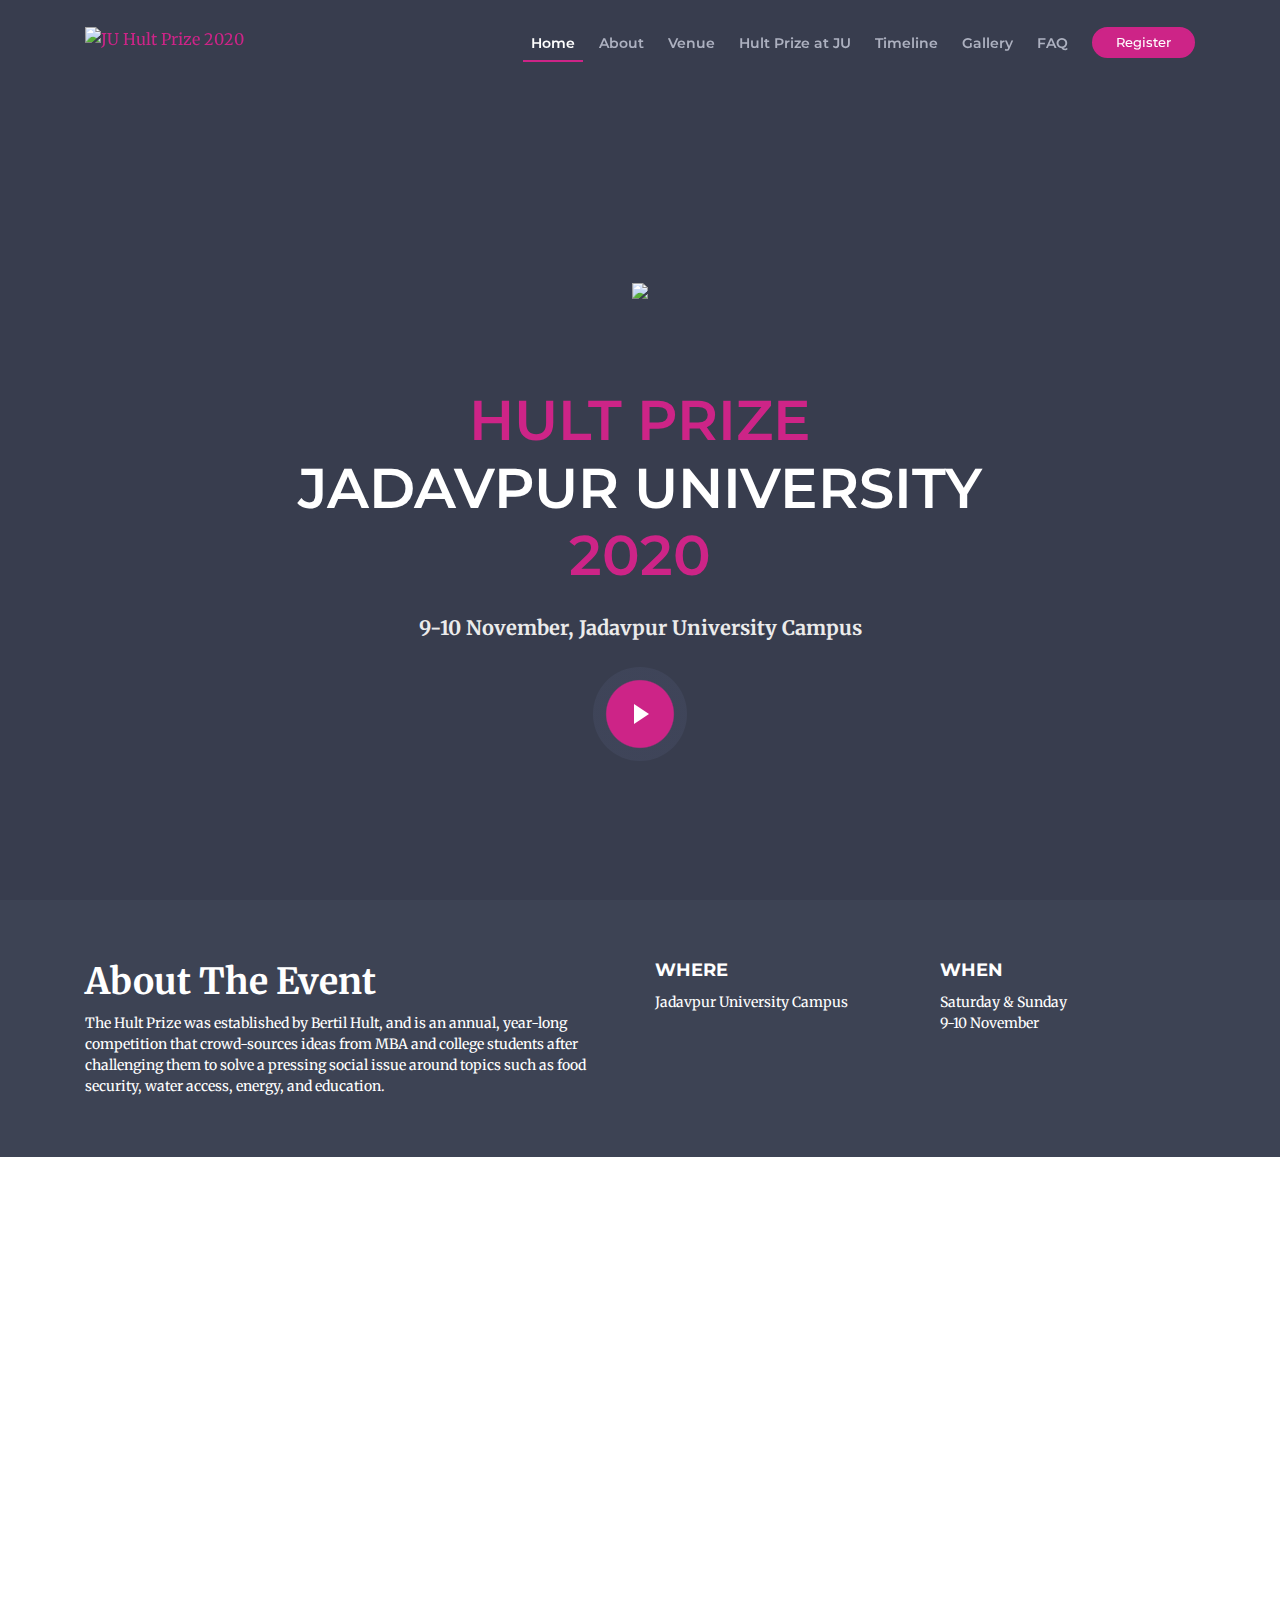
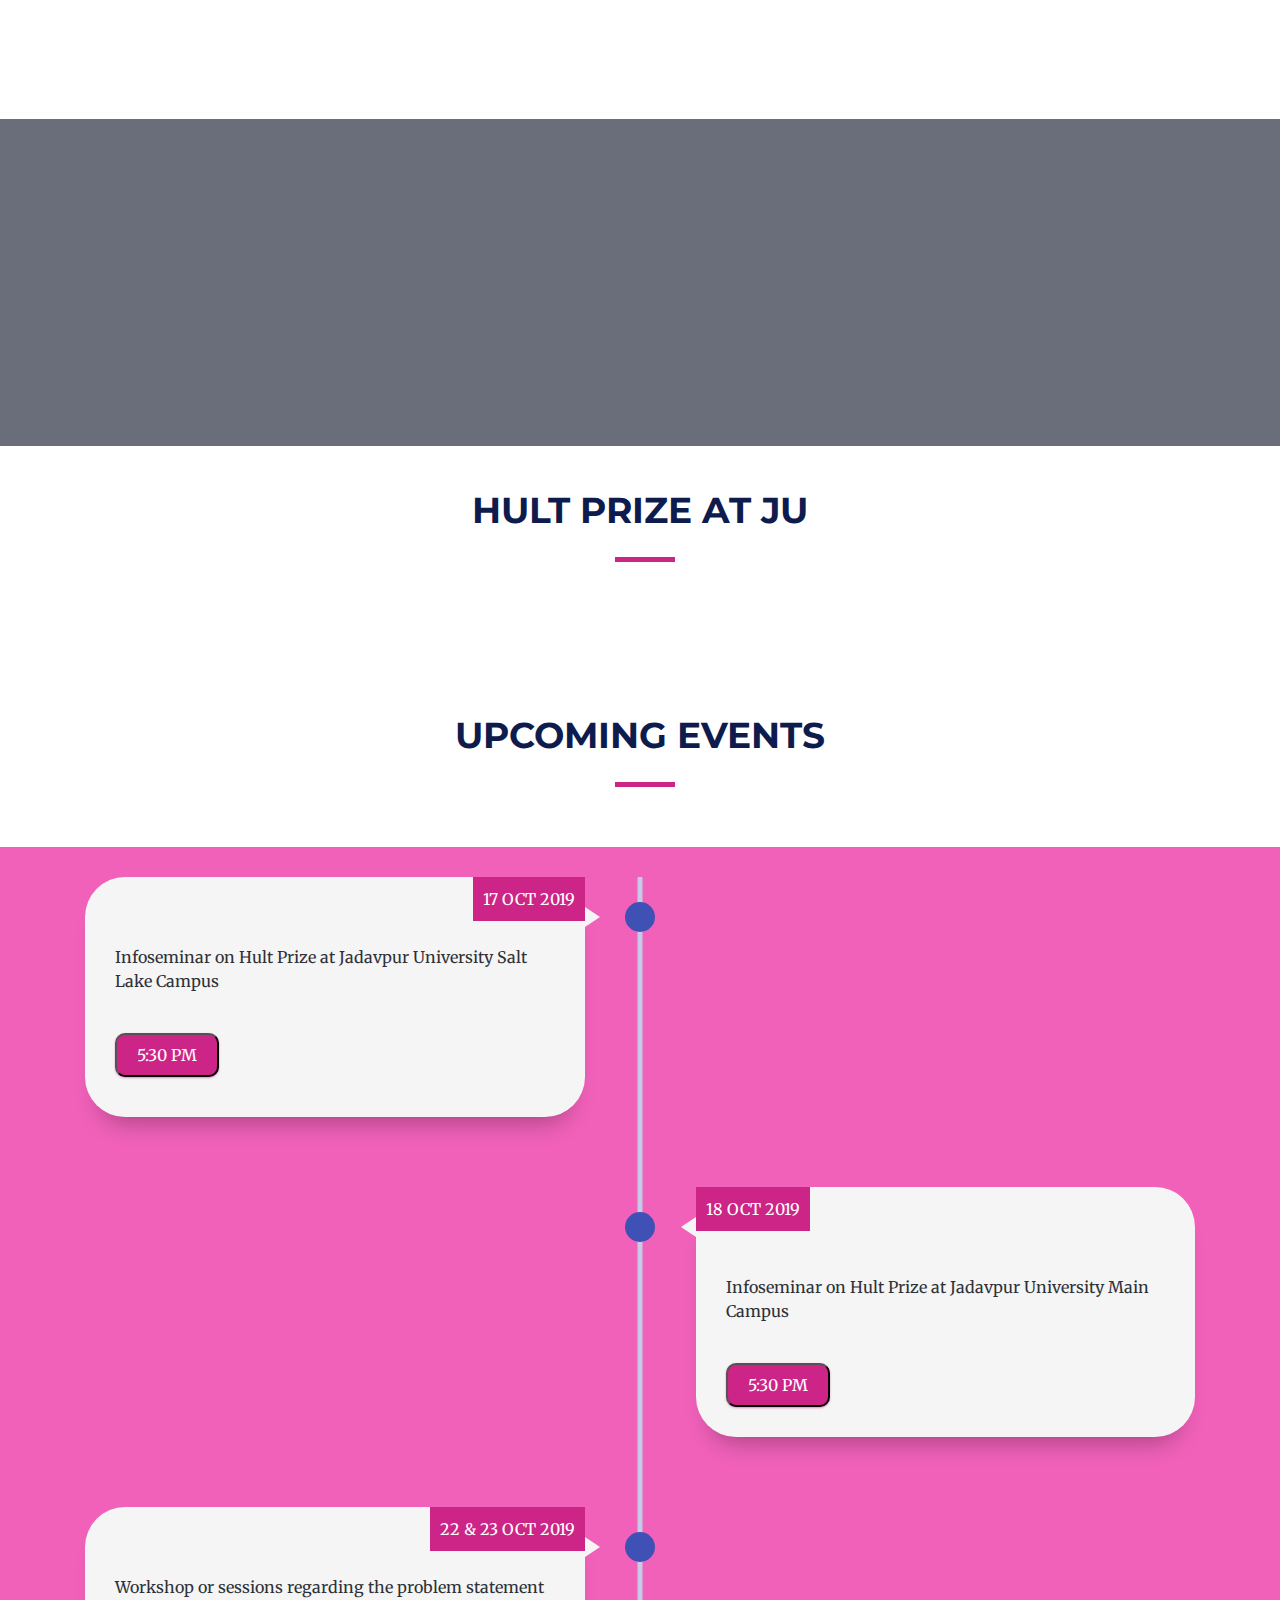
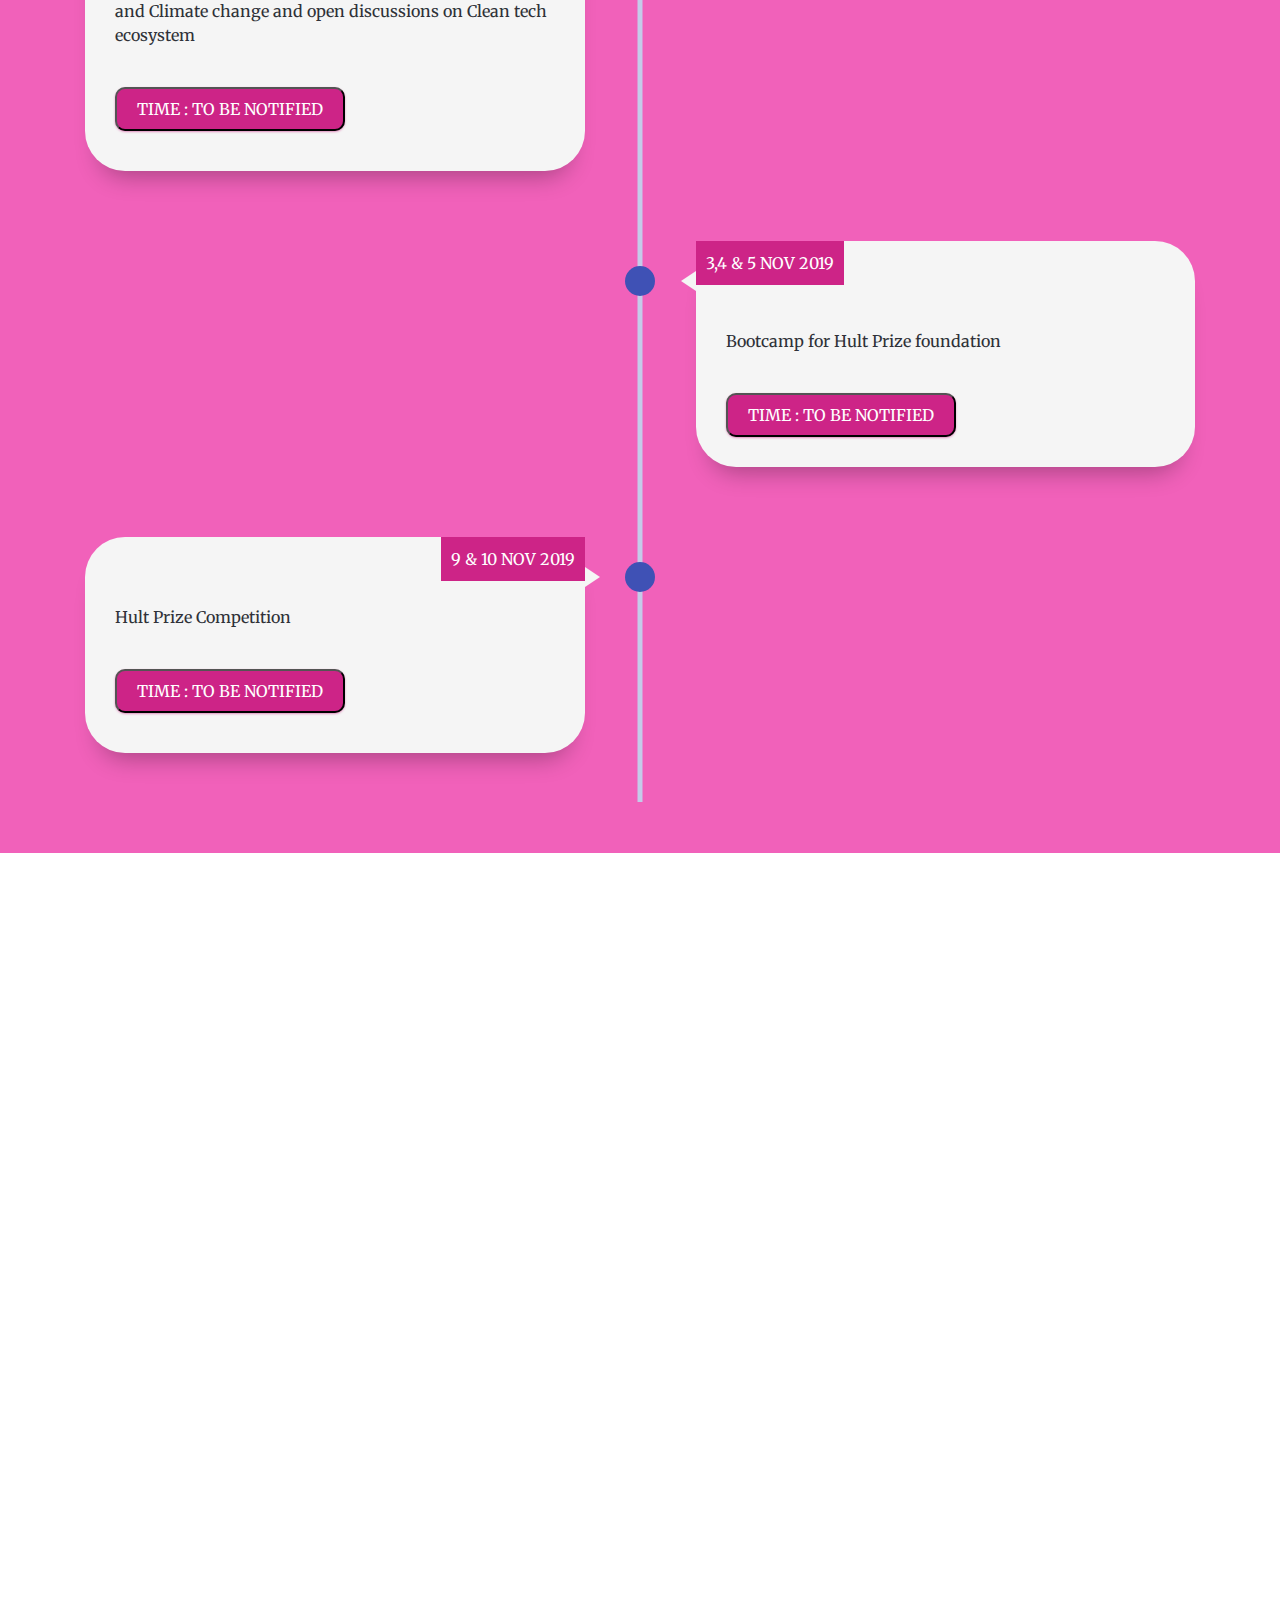
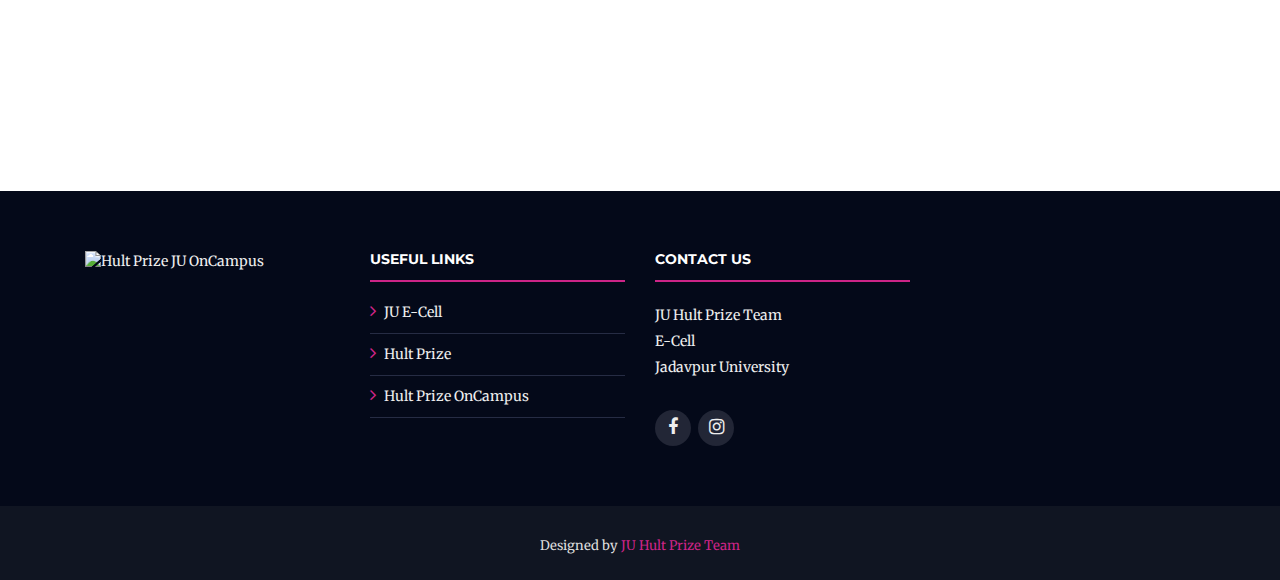
==== index.html @ e930ebb0 "latest code" ====
<!DOCTYPE html>
<html lang="en">

<head>
  <meta charset="utf-8">
  <title>Hult Prize JU 2020</title>
  <meta content="width=device-width, initial-scale=1.0" name="viewport">
  <meta content="" name="keywords">
  <meta content="" name="description">

  <!-- Favicons -->
  <link href="https://i.imgur.com/hr47KQ5.png" rel="icon">
  <link href="https://i.imgur.com/hr47KQ5.png" rel="apple-touch-icon">

  <!-- Google Fonts -->
  <link
    href="https://fonts.googleapis.com/css?family=Roboto:100i,300,400,500,700|Arimo:400,700|Open+Sans:400,700|Merriweather:400,700|Montserrat:400,700"
    rel="stylesheet">
  <link href="https://fonts.googleapis.com/css?family=Allura" rel="stylesheet">


  <!-- Bootstrap CSS File -->
  <link href="lib/bootstrap/css/bootstrap.min.css" rel="stylesheet">

  <!-- Libraries CSS Files -->
  <link href="lib/font-awesome/css/font-awesome.min.css" rel="stylesheet">
  <link href="lib/animate/animate.min.css" rel="stylesheet">
  <link href="lib/venobox/venobox.css" rel="stylesheet">
  <link href="lib/owlcarousel/assets/owl.carousel.min.css" rel="stylesheet">

  <!-- Main Stylesheet File -->
  <link href="css/style.css" rel="stylesheet">
</head>

<body>

  <!--==========================
    Header
  ============================-->
  <header id="header">
    <div class="container">

      <div id="logo" class="pull-left">
        <!-- Uncomment below if you prefer to use a text logo -->
        <!-- <h1><a href="#main">C<span>o</span>nf</a></h1>-->
        <a href="#intro" class="scrollto"><img src="https://i.imgur.com/V11sSl1.pngg" alt="JU Hult Prize 2020"
            title=""></a>
      </div>

      <nav id="nav-menu-container">
        <ul class="nav-menu">
          <li class="menu-active"><a href="#intro">Home</a></li>
          <li><a href="#about">About</a></li>
          <li><a href="#venue">Venue</a></li>
          <li><a href="#hultatju">Hult Prize at JU</a></li>
          <li><a href="#timeline">Timeline</a></li>
          <li><a href="#gallery">Gallery</a></li>
          <li><a href="#faq">FAQ</a></li>
          <li class="buy-tickets"><a href="http://hultprizeat.com/jadavpur">Register</a></li>
        </ul>
      </nav><!-- #nav-menu-container -->
    </div>
  </header><!-- #header -->

  <!--==========================
    Intro Section
  ============================-->
  <section id="intro">
    <div class="intro-container wow fadeIn">
      <br><br>
      <h1 class="mb-4 pb-0"><img class="imglogo" src="https://i.imgur.com/hr47KQ5.png"><br><br><span>Hult
          Prize</span><br>Jadavpur
        University<br><span>2020</span></h1>
      <p class="mb-4 pb-0">9-10 November, Jadavpur University Campus</p>
      <a href="https://www.youtube.com/watch?v=ET9YmSTyGGg" class="venobox play-btn mb-4" data-vbtype="video"
        data-autoplay="true"></a>
    </div>
  </section>

  <main id="main">

    <!--==========================
      About Section
    ============================-->
    <section id="about">
      <div class="container">
        <div class="row">
          <div class="col-lg-6">
            <h2>About The Event</h2>
            <p>The Hult Prize was established by Bertil Hult, and is an annual, year-long competition that crowd-sources
              ideas from MBA and college students after challenging them to solve a pressing social issue around topics
              such as food security, water access, energy, and education.
            </p>
          </div>
          <div class="col-lg-3">
            <h3>Where</h3>
            <p>Jadavpur University Campus</p>
          </div>
          <div class="col-lg-3">
            <h3>When</h3>
            <p>Saturday & Sunday<br>9-10 November</p>
          </div>
        </div>
      </div>
    </section>




    <!--==========================
      Venue Section
    ============================-->
    <section id="venue" class="wow fadeInUp">

      <div class="container-fluid">

        <div class="section-header">
          <h3>Event Venue</h3>

        </div>

        <div class="row no-gutters">
          <div class="col-lg-6 venue-map">
            <iframe src="https://maps.google.com/maps?q=jadavpur%20university&t=&z=15&ie=UTF8&iwloc=&output=embed"
              frameborder="0" style="border:0" allowfullscreen></iframe>
          </div>

          <div class="col-lg-6 venue-info">
            <div class="row justify-content-center">
              <div class="col-11 col-lg-8">
                <h3>Jadavpur University Campus , Kolkata</h3>
              </div>
            </div>
          </div>
        </div>

      </div>
    </section>
    <section id="subscribe">
      <div class="container wow fadeInUp">
        <div class="section-header">
          <h2>The 2020 Challenge</h2>
          <div class="col-auto">
            <p><a class="abt-btn"
                href="http://www.hultprize.org/wp-content/uploads/2019/10/Hult-Prize-2020-DraftChallenge_070919.pdf">Download
                Challenge</a></p>
          </div>
        </div>


        <div class="form-row justify-content-center">

          <div class="col-auto">
            <h2><a href="http://hultprizeat.com/jadavpur">REGISTER
                NOW</a></h2>
          </div>
        </div>

      </div>
    </section>


    <section id="hultatju">
      <div class="section-header">
        <h3><br><span>Hult Prize at JU</span></h3>

      </div>
      <div class="container-fluid venue-gallery-container">
        <div class="row no-gutters">

          <div class="col-lg-3 col-md-4">
            <div class="venue-gallery">
              <a href="https://i.imgur.com/5rKD3Fu.jpg" class="venobox" data-gall="venue-gallery">
                <img src="https://i.imgur.com/5rKD3Fu.jpg" alt="" class="img-fluid">
              </a>
            </div>
          </div>

          <div class="col-lg-3 col-md-4">
            <div class="venue-gallery">
              <a href="https://i.imgur.com/vizFDUX.jpg" class="venobox" data-gall="venue-gallery">
                <img src="https://i.imgur.com/vizFDUX.jpg" alt="" class="img-fluid">
              </a>
            </div>
          </div>

          <div class="col-lg-3 col-md-4">
            <div class="venue-gallery">
              <a href="https://i.imgur.com/gGw7f4m.jpg" class="venobox" data-gall="venue-gallery">
                <img src="https://i.imgur.com/gGw7f4m.jpg" alt="" class="img-fluid">
              </a>
            </div>
          </div>

          <div class="col-lg-3 col-md-4">
            <div class="venue-gallery">
              <a href="https://i.imgur.com/BFOi1bv.jpg" class="venobox" data-gall="venue-gallery">
                <img src="https://i.imgur.com/BFOi1bv.jpg" alt="" class="img-fluid">
              </a>
            </div>
          </div>

          <div class="col-lg-3 col-md-4">
            <div class="venue-gallery">
              <a href="https://i.imgur.com/RyDp1gs.png" class="venobox" data-gall="venue-gallery">
                <img src="https://i.imgur.com/RyDp1gs.png" alt="" class="img-fluid">
              </a>
            </div>
          </div>

          <div class="col-lg-3 col-md-4">
            <div class="venue-gallery">
              <a href="https://i.imgur.com/X4mGYT0.jpg" class="venobox" data-gall="venue-gallery">
                <img src="https://i.imgur.com/X4mGYT0.jpg" alt="" class="img-fluid">
              </a>
            </div>
          </div>

          <div class="col-lg-3 col-md-4">
            <div class="venue-gallery">
              <a href="https://i.imgur.com/cymWvvx.jpg" class="venobox" data-gall="venue-gallery">
                <img src="https://i.imgur.com/cymWvvx.jpg" alt="" class="img-fluid">
              </a>
            </div>
          </div>

          <div class="col-lg-3 col-md-4">
            <div class="venue-gallery">
              <a href="https://i.imgur.com/3FQXpQI.jpg" class="venobox" data-gall="venue-gallery">
                <img src="https://i.imgur.com/3FQXpQI.jpg" alt="" class="img-fluid">
              </a>
            </div>
          </div>

        </div>
      </div>

    </section>

    <section id="timeline">
      <div class="section-header">
        <h3><br><span>Upcoming Events</span></h3>

      </div>
      <section class="timeline">
        <div class="container">
          <div class="timeline-item">
            <div class="timeline-img"></div>

            <div class="timeline-content js--fadeInLeft">

              <div class="date">17 OCT 2019</div>
              <p><br><br>Infoseminar on Hult Prize at Jadavpur University Salt Lake Campus</p>
              <button class="venuetime">5:30 PM</button>

            </div>
          </div>

          <div class="timeline-item">

            <div class="timeline-img"></div>

            <div class="timeline-content js--fadeInRight">
              <div class="date">18 OCT 2019</div>
              <p><br><br>Infoseminar on Hult Prize at Jadavpur University Main Campus</p>
              <button class="venuetime">5:30 PM</button>

            </div>
          </div>

          <div class="timeline-item">
            <div class="timeline-img"></div>

            <div class="timeline-content js--fadeInLeft">

              <div class="date">22 & 23 OCT 2019</div>
              <p><br><br>Workshop or sessions regarding the problem statement and Climate change and open discussions on
                Clean tech ecosystem</p>
              <button class="venuetime">Time : to be notified</button>

            </div>
          </div>

          <div class="timeline-item">

            <div class="timeline-img"></div>

            <div class="timeline-content js--fadeInRight">
              <div class="date">3,4 & 5 NOV 2019</div>
              <p><br><br>Bootcamp for Hult Prize foundation</p>
              <button class="venuetime">Time : to be notified</button>

            </div>
          </div>


          <div class="timeline-item">
            <div class="timeline-img"></div>

            <div class="timeline-content js--fadeInLeft">

              <div class="date">9 & 10 NOV 2019</div>
              <p><br><br>Hult Prize Competition</p>
              <button class="venuetime">Time : to be notified</button>

            </div>
          </div>

      </section>

      <!--==========================
      Gallery Section
    ============================-->
      <section id="gallery" class="wow fadeInUp">

        <div class="container">
          <div class="section-header">
            <h3>Gallery</h3>
          </div>
        </div>

        <div class="owl-carousel gallery-carousel">
          <a href="https://i.imgur.com/9htD5Am.jpg" class="venobox" data-gall="gallery-carousel"><img
              src="https://i.imgur.com/9htD5Am.jpg" alt=""></a>
          <a href="https://i.imgur.com/6faMqvN.jpg" class="venobox" data-gall="gallery-carousel"><img
              src="https://i.imgur.com/6faMqvN.jpg" alt=""></a>
          <a href="https://i.imgur.com/ahLULvR.jpg" class="venobox" data-gall="gallery-carousel"><img
              src="https://i.imgur.com/ahLULvR.jpg" alt=""></a>
          <a href="https://i.imgur.com/dPJARXI.jpg" class="venobox" data-gall="gallery-carousel"><img
              src="https://i.imgur.com/dPJARXI.jpg" alt=""></a>
          <a href="https://i.imgur.com/07OE7rU.jpg" class="venobox" data-gall="gallery-carousel"><img
              src="https://i.imgur.com/07OE7rU.jpg" alt=""></a>
          <a href="https://i.imgur.com/BLb2myf.jpg" class="venobox" data-gall="gallery-carousel"><img
              src="https://i.imgur.com/BLb2myf.jpg" alt=""></a>
          <a href="https://i.imgur.com/e84Stjh.jpg" class="venobox" data-gall="gallery-carousel"><img
              src="https://i.imgur.com/e84Stjh.jpg" alt=""></a>
        </div>

      </section>

      <!--==========================
      F.A.Q Section
    ============================-->
      <section id="faq" class="wow fadeInUp">

        <div class="container">

          <div class="section-header">
            <h3>F.A.Q </h3>
          </div>

          <div class="row justify-content-center">
            <div class="col-lg-9">
              <ul id="faq-list">

                <li>
                  <a data-toggle="collapse" class="collapsed" href="#faq1">What is the HULT PRIZE?
                    <i class="fa fa-minus-circle"></i></a>
                  <div id="faq1" class="collapse" data-parent="#faq-list">
                    <p>
                      The Hult Prize is the world’s biggest engine for the launch of for good, for-profit startups
                      emerging from university with over 2500 staff and volunteers around the world. In nearly a decade,
                      the movement has deployed more than $50M of capital into the sector and mobilized more than one
                      million young people to re-think the future of business as it continues to breed disruptive
                      innovation on college and university campuses across 100 plus countries.
                    </p>
                  </div>
                </li>

                <li>
                  <a data-toggle="collapse" href="#faq2" class="collapsed">Who can participate? <i
                      class="fa fa-minus-circle"></i></a>
                  <div id="faq2" class="collapse" data-parent="#faq-list">
                    <p>
                      Students from any college or university in the world are invited to form teams of 3-4. You are
                      considered a student if at the time of application submission, you have not yet graduated. Alumni
                      and faculty are not allowed to be official team members.
                    </p>
                  </div>
                </li>

                <li>
                  <a data-toggle="collapse" href="#faq3" class="collapsed">What resources do participants get? <i
                      class="fa fa-minus-circle"></i></a>
                  <div id="faq3" class="collapse" data-parent="#faq-list">
                    <p>
                      A broad range of resources are made available to students who decide to enter the Hult Prize,
                      including one-million dollars in start-up capital to the winner along with an ecosystem that
                      includes mentors, judges, enablers and others via the Hult Prize Accelerator.
                    </p>
                  </div>
                </li>

                <li>
                  <a data-toggle="collapse" href="#faq4" class="collapsed">What is Hult Prize OnCampus? <i
                      class="fa fa-minus-circle"></i></a>
                  <div id="faq4" class="collapse" data-parent="#faq-list">
                    <p>
                      Hult Prize OnCampus is a global program for the Hult Prize, where local university competition
                      winners automatically advance into one of the +25 regional final events.
                    </p>
                  </div>
                </li>

                <li>
                  <a data-toggle="collapse" href="#faq5" class="collapsed">Who is behind Hult Prize OnCampus? <i
                      class="fa fa-minus-circle"></i></a>
                  <div id="faq5" class="collapse" data-parent="#faq-list">
                    <p>
                      Hult Prize On Campus is global program run by the Hult Prize Foundation with full time, dedicated
                      staff in place to support Campus Directors and their events.
                    </p>
                  </div>
                </li>

                <li>
                  <a data-toggle="collapse" href="#faq6" class="collapsed">What does a Hult Prize OnCampus Program
                    consist
                    of? <i class="fa fa-minus-circle"></i></a>
                  <div id="faq6" class="collapse" data-parent="#faq-list">
                    <p>
                      An event consists of three main criteria:
                      <br>1. Teams pitch their start-up solution to the challenges outlined in the case document
                      <br>2. Judges watch and score each of the pitches and engage in Q&A
                      <br>3. Selection of a winner based on the criteria provided.
                    </p>
                  </div>
                </li>

              </ul>
            </div>
          </div>

        </div>

      </section>



  </main>


  <!--==========================
    Footer
  ============================-->
  <footer id="footer">
    <div class="footer-top">
      <div class="container">
        <div class="row">

          <div class="col-lg-3 col-md-6 footer-info">
            <img src="https://i.imgur.com/R1pNNC0.png" alt="Hult Prize JU OnCampus">
          </div>

          <div class="col-lg-3 col-md-6 footer-links">
            <h4>Useful Links</h4>
            <ul>
              <li><i class="fa fa-angle-right"></i> <a href="https://www.juecell.in">JU E-Cell</a></li>
              <li><i class="fa fa-angle-right"></i> <a href="http://www.hultprize.org">Hult Prize</a></li>
              <li><i class="fa fa-angle-right"></i> <a href="http://hultprizeat.com">Hult Prize OnCampus</a></li>
            </ul>
          </div>


          <div class="col-lg-3 col-md-6 footer-contact">
            <h4>Contact Us</h4>
            <p>
              JU Hult Prize Team<br>
              E-Cell<br>
              Jadavpur University<br>
              <!--<strong>Email:</strong> info@example.com<br> -->
            </p>

            <div class="social-links">
              <a href="https://www.facebook.com/HultPrizeJU/" class="facebook"><i class="fa fa-facebook"></i></a>
              <a href="https://instagram.com/hult_jadavpur?igshid=4rew4nffztq9" class="instagram"><i
                  class="fa fa-instagram"></i></a>
            </div>

          </div>

        </div>
      </div>
    </div>

    <div class="container">
      <div class="copyright">

      </div>
      <div class="credits">

        Designed by <a href="#">JU Hult Prize Team</a>
      </div>
    </div>
  </footer><!-- #footer -->

  <a href="#" class="back-to-top"><i class="fa fa-angle-up"></i></a>

  <!-- JavaScript Libraries -->
  <script src="https://cdnjs.cloudflare.com/ajax/libs/jquery/3.4.1/jquery.min.js"></script>
  <script src="https://cdnjs.cloudflare.com/ajax/libs/jquery-migrate/3.1.0/jquery-migrate.min.js"></script>
  <script src="lib/bootstrap/js/bootstrap.bundle.min.js"></script>
  <script src="lib/easing/easing.min.js"></script>
  <script src="lib/superfish/hoverIntent.js"></script>
  <script src="lib/superfish/superfish.min.js"></script>
  <script src="lib/wow/wow.min.js"></script>
  <script src="lib/venobox/venobox.min.js"></script>
  <script src="lib/owlcarousel/owl.carousel.min.js"></script>
  <script src='https://cdn.jsdelivr.net/scrollreveal.js/3.3.1/scrollreveal.min.js'></script>


  <!-- Template Main Javascript File -->
  <script src="js/main.js"></script>
  <script src="js/index.js"></script>
</body>

</html>
---- lib/venobox/venobox.css ----
/* ------ venobox.css --------*/
.vbox-overlay *, .vbox-overlay *:before, .vbox-overlay *:after{
    -webkit-backface-visibility: hidden;
    -webkit-box-sizing:border-box;
    -moz-box-sizing:border-box;
    box-sizing:border-box;
}
.vbox-overlay * { 
    -webkit-backface-visibility: visible;
    backface-visibility: visible;
}
.vbox-overlay{
    display: -webkit-flex;
    display: flex;
    -webkit-flex-direction: column;
    flex-direction: column;
    -webkit-justify-content: center;
    justify-content: center;
    -webkit-align-items: center;
    align-items: center;
    position: fixed;
    left: 0;
    top: 0;
    bottom: 0;
    right: 0;
    z-index: 1040;
    -webkit-transform:translateZ(1000px);
    transform: translateZ(1000px);
    transform-style: preserve-3d;
}

/* ----- navigation ----- */
.vbox-title{
    width: 100%;
    height: 40px;
    float: left;
    text-align: center;
    line-height: 28px;
    font-size: 12px;
    padding: 6px 40px;
    overflow: hidden;
    position: fixed;
    display: none;
    left: 0;
    z-index: 1050;
}
.vbox-close{
    cursor: pointer;
    position: fixed;
    top: 15px;
    right: 15px;
    width: 48px;
    height: 48px;
    display: block;
    background-position:10px center;
    overflow: hidden;
    font-size: 48px;
    line-height: 1;
    text-align: center;
    z-index: 1050;
}
.vbox-num{
    cursor: pointer;
    position: fixed;
    left: 0;
    height: 40px;
    display: block;
    overflow: hidden;
    line-height: 28px;
    font-size: 12px;
    padding: 6px 10px;
    display: none;
    z-index: 1050;
}
/* ----- navigation ARROWS ----- */
.vbox-next, .vbox-prev{
    position: fixed;
    top: 50%;
    margin-top: -15px;
    overflow: hidden;
    cursor: pointer;
    display: block;
    width: 45px;
    height: 45px;
    z-index: 1050;
}
.vbox-next span, .vbox-prev span{
    position: relative;
    width: 20px;
    height: 20px;
    border: 2px solid transparent;
    border-top-color: #B6B6B6;
    border-right-color: #B6B6B6;
    text-indent: -100px;
    position: absolute;
    top: 8px;
    display: block;
}
.vbox-prev{
    left: 15px;
}
.vbox-next{
    right: 30px;
}
.vbox-prev span{
    left: 10px;
    -ms-transform: rotate(-135deg);
    -webkit-transform: rotate(-135deg);
    transform: rotate(-135deg);
}
.vbox-next span{
    -ms-transform: rotate(45deg);
    -webkit-transform: rotate(45deg);
    transform: rotate(45deg);
    right: 10px;
}
/* ------- inline window ------ */
.vbox-inline{
    width: 420px;
    height: 315px;
    height: 70vh;
    padding: 10px;
    background: #fff;
    margin: 0 auto;
    overflow: auto;
    text-align: left;
}
/* ------- Video & iFrames window ------ */
.venoframe{
    max-width: 100%;
    width: 100%;
    border: none;
    width: 100%;
    height: 260px;
    height: 70vh;
}
.venoframe.vbvid{
    height: 260px;
}
@media (min-width: 768px) {
    .venoframe, .vbox-inline{
        width: 90%;
        height: 360px;
        height: 70vh;
    }
    .venoframe.vbvid{
        width: 640px;
        height: 360px;
    }
}
@media (min-width: 992px) {
    .venoframe, .vbox-inline{
        max-width: 1200px;
        width: 80%;
        height: 540px;
        height: 70vh;
    }
    .venoframe.vbvid{
        width: 960px;
        height: 540px;
    }
}
/* 
Please do NOT edit this part! 
or at least read this note: http://i.imgur.com/7C0ws9e.gif
*/
.vbox-open{
    overflow: hidden;
}
.vbox-container{
    position: absolute;
    left: 0;
    right: 0;
    top: 0;
    bottom: 0;
    overflow-x: hidden;
    overflow-y: auto;
    overflow-scrolling: touch;
    -webkit-overflow-scrolling: touch;
    z-index: 20;
    max-height: 100%;

}

.vbox-content{
    text-align: center;
    float: left;
    width: 100%;
    position: relative;
    overflow: hidden;
    padding: 20px 10px;
}
.vbox-container img{
    max-width: 100%;
    height: auto;
}
.figlio{
    max-width: 100%;
    text-align: initial;
    border: 8px solid rgba(255, 255, 255, 0.4);
}
img.figlio{
    -webkit-user-select: none;
-khtml-user-select: none;
-moz-user-select: none;
-o-user-select: none;
user-select: none;
}
.vbox-content.swipe-left{
    margin-left: -200px !important;
}
.vbox-content.swipe-right{
    margin-left: 200px !important;
}
.animated{
    webkit-transition: margin 300ms ease-out;
    transition: margin 300ms ease-out;
}
.animate-in{
    opacity: 1;
}
.animate-out{
    opacity: 0;
}
/* ---------- preloader ----------
 * SPINKIT 
 * http://tobiasahlin.com/spinkit/
-------------------------------- */
.sk-double-bounce,.sk-rotating-plane{width:40px;height:40px;margin:40px auto}.sk-rotating-plane{background-color:#333;-webkit-animation:sk-rotatePlane 1.2s infinite ease-in-out;animation:sk-rotatePlane 1.2s infinite ease-in-out}@-webkit-keyframes sk-rotatePlane{0%{-webkit-transform:perspective(120px) rotateX(0) rotateY(0);transform:perspective(120px) rotateX(0) rotateY(0)}50%{-webkit-transform:perspective(120px) rotateX(-180.1deg) rotateY(0);transform:perspective(120px) rotateX(-180.1deg) rotateY(0)}100%{-webkit-transform:perspective(120px) rotateX(-180deg) rotateY(-179.9deg);transform:perspective(120px) rotateX(-180deg) rotateY(-179.9deg)}}@keyframes sk-rotatePlane{0%{-webkit-transform:perspective(120px) rotateX(0) rotateY(0);transform:perspective(120px) rotateX(0) rotateY(0)}50%{-webkit-transform:perspective(120px) rotateX(-180.1deg) rotateY(0);transform:perspective(120px) rotateX(-180.1deg) rotateY(0)}100%{-webkit-transform:perspective(120px) rotateX(-180deg) rotateY(-179.9deg);transform:perspective(120px) rotateX(-180deg) rotateY(-179.9deg)}}.sk-double-bounce{position:relative}.sk-double-bounce .sk-child{width:100%;height:100%;border-radius:50%;background-color:#333;opacity:.6;position:absolute;top:0;left:0;-webkit-animation:sk-doubleBounce 2s infinite ease-in-out;animation:sk-doubleBounce 2s infinite ease-in-out}.sk-chasing-dots .sk-child,.sk-spinner-pulse,.sk-three-bounce .sk-child{background-color:#333;border-radius:100%}.sk-double-bounce .sk-double-bounce2{-webkit-animation-delay:-1s;animation-delay:-1s}@-webkit-keyframes sk-doubleBounce{0%,100%{-webkit-transform:scale(0);transform:scale(0)}50%{-webkit-transform:scale(1);transform:scale(1)}}@keyframes sk-doubleBounce{0%,100%{-webkit-transform:scale(0);transform:scale(0)}50%{-webkit-transform:scale(1);transform:scale(1)}}.sk-wave{margin:40px auto;width:50px;height:40px;text-align:center;font-size:10px}.sk-wave .sk-rect{background-color:#333;height:100%;width:6px;display:inline-block;-webkit-animation:sk-waveStretchDelay 1.2s infinite ease-in-out;animation:sk-waveStretchDelay 1.2s infinite ease-in-out}.sk-wave .sk-rect1{-webkit-animation-delay:-1.2s;animation-delay:-1.2s}.sk-wave .sk-rect2{-webkit-animation-delay:-1.1s;animation-delay:-1.1s}.sk-wave .sk-rect3{-webkit-animation-delay:-1s;animation-delay:-1s}.sk-wave .sk-rect4{-webkit-animation-delay:-.9s;animation-delay:-.9s}.sk-wave .sk-rect5{-webkit-animation-delay:-.8s;animation-delay:-.8s}@-webkit-keyframes sk-waveStretchDelay{0%,100%,40%{-webkit-transform:scaleY(.4);transform:scaleY(.4)}20%{-webkit-transform:scaleY(1);transform:scaleY(1)}}@keyframes sk-waveStretchDelay{0%,100%,40%{-webkit-transform:scaleY(.4);transform:scaleY(.4)}20%{-webkit-transform:scaleY(1);transform:scaleY(1)}}.sk-wandering-cubes{margin:40px auto;width:40px;height:40px;position:relative}.sk-wandering-cubes .sk-cube{background-color:#333;width:10px;height:10px;position:absolute;top:0;left:0;-webkit-animation:sk-wanderingCube 1.8s ease-in-out -1.8s infinite both;animation:sk-wanderingCube 1.8s ease-in-out -1.8s infinite both}.sk-chasing-dots,.sk-spinner-pulse{width:40px;height:40px;margin:40px auto}.sk-wandering-cubes .sk-cube2{-webkit-animation-delay:-.9s;animation-delay:-.9s}@-webkit-keyframes sk-wanderingCube{0%{-webkit-transform:rotate(0);transform:rotate(0)}25%{-webkit-transform:translateX(30px) rotate(-90deg) scale(.5);transform:translateX(30px) rotate(-90deg) scale(.5)}50%{-webkit-transform:translateX(30px) translateY(30px) rotate(-179deg);transform:translateX(30px) translateY(30px) rotate(-179deg)}50.1%{-webkit-transform:translateX(30px) translateY(30px) rotate(-180deg);transform:translateX(30px) translateY(30px) rotate(-180deg)}75%{-webkit-transform:translateX(0) translateY(30px) rotate(-270deg) scale(.5);transform:translateX(0) translateY(30px) rotate(-270deg) scale(.5)}100%{-webkit-transform:rotate(-360deg);transform:rotate(-360deg)}}@keyframes sk-wanderingCube{0%{-webkit-transform:rotate(0);transform:rotate(0)}25%{-webkit-transform:translateX(30px) rotate(-90deg) scale(.5);transform:translateX(30px) rotate(-90deg) scale(.5)}50%{-webkit-transform:translateX(30px) translateY(30px) rotate(-179deg);transform:translateX(30px) translateY(30px) rotate(-179deg)}50.1%{-webkit-transform:translateX(30px) translateY(30px) rotate(-180deg);transform:translateX(30px) translateY(30px) rotate(-180deg)}75%{-webkit-transform:translateX(0) translateY(30px) rotate(-270deg) scale(.5);transform:translateX(0) translateY(30px) rotate(-270deg) scale(.5)}100%{-webkit-transform:rotate(-360deg);transform:rotate(-360deg)}}.sk-spinner-pulse{-webkit-animation:sk-pulseScaleOut 1s infinite ease-in-out;animation:sk-pulseScaleOut 1s infinite ease-in-out}@-webkit-keyframes sk-pulseScaleOut{0%{-webkit-transform:scale(0);transform:scale(0)}100%{-webkit-transform:scale(1);transform:scale(1);opacity:0}}@keyframes sk-pulseScaleOut{0%{-webkit-transform:scale(0);transform:scale(0)}100%{-webkit-transform:scale(1);transform:scale(1);opacity:0}}.sk-chasing-dots{position:relative;text-align:center;-webkit-animation:sk-chasingDotsRotate 2s infinite linear;animation:sk-chasingDotsRotate 2s infinite linear}.sk-chasing-dots .sk-child{width:60%;height:60%;display:inline-block;position:absolute;top:0;-webkit-animation:sk-chasingDotsBounce 2s infinite ease-in-out;animation:sk-chasingDotsBounce 2s infinite ease-in-out}.sk-chasing-dots .sk-dot2{top:auto;bottom:0;-webkit-animation-delay:-1s;animation-delay:-1s}@-webkit-keyframes sk-chasingDotsRotate{100%{-webkit-transform:rotate(360deg);transform:rotate(360deg)}}@keyframes sk-chasingDotsRotate{100%{-webkit-transform:rotate(360deg);transform:rotate(360deg)}}@-webkit-keyframes sk-chasingDotsBounce{0%,100%{-webkit-transform:scale(0);transform:scale(0)}50%{-webkit-transform:scale(1);transform:scale(1)}}@keyframes sk-chasingDotsBounce{0%,100%{-webkit-transform:scale(0);transform:scale(0)}50%{-webkit-transform:scale(1);transform:scale(1)}}.sk-three-bounce{margin:40px auto;width:80px;text-align:center}.sk-three-bounce .sk-child{width:20px;height:20px;display:inline-block;-webkit-animation:sk-three-bounce 1.4s ease-in-out 0s infinite both;animation:sk-three-bounce 1.4s ease-in-out 0s infinite both}.sk-circle .sk-child:before,.sk-fading-circle .sk-circle:before{display:block;border-radius:100%;content:'';background-color:#333}.sk-three-bounce .sk-bounce1{-webkit-animation-delay:-.32s;animation-delay:-.32s}.sk-three-bounce .sk-bounce2{-webkit-animation-delay:-.16s;animation-delay:-.16s}@-webkit-keyframes sk-three-bounce{0%,100%,80%{-webkit-transform:scale(0);transform:scale(0)}40%{-webkit-transform:scale(1);transform:scale(1)}}@keyframes sk-three-bounce{0%,100%,80%{-webkit-transform:scale(0);transform:scale(0)}40%{-webkit-transform:scale(1);transform:scale(1)}}.sk-circle{margin:40px auto;width:40px;height:40px;position:relative}.sk-circle .sk-child{width:100%;height:100%;position:absolute;left:0;top:0}.sk-circle .sk-child:before{margin:0 auto;width:15%;height:15%;-webkit-animation:sk-circleBounceDelay 1.2s infinite ease-in-out both;animation:sk-circleBounceDelay 1.2s infinite ease-in-out both}.sk-circle .sk-circle2{-webkit-transform:rotate(30deg);-ms-transform:rotate(30deg);transform:rotate(30deg)}.sk-circle .sk-circle3{-webkit-transform:rotate(60deg);-ms-transform:rotate(60deg);transform:rotate(60deg)}.sk-circle .sk-circle4{-webkit-transform:rotate(90deg);-ms-transform:rotate(90deg);transform:rotate(90deg)}.sk-circle .sk-circle5{-webkit-transform:rotate(120deg);-ms-transform:rotate(120deg);transform:rotate(120deg)}.sk-circle .sk-circle6{-webkit-transform:rotate(150deg);-ms-transform:rotate(150deg);transform:rotate(150deg)}.sk-circle .sk-circle7{-webkit-transform:rotate(180deg);-ms-transform:rotate(180deg);transform:rotate(180deg)}.sk-circle .sk-circle8{-webkit-transform:rotate(210deg);-ms-transform:rotate(210deg);transform:rotate(210deg)}.sk-circle .sk-circle9{-webkit-transform:rotate(240deg);-ms-transform:rotate(240deg);transform:rotate(240deg)}.sk-circle .sk-circle10{-webkit-transform:rotate(270deg);-ms-transform:rotate(270deg);transform:rotate(270deg)}.sk-circle .sk-circle11{-webkit-transform:rotate(300deg);-ms-transform:rotate(300deg);transform:rotate(300deg)}.sk-circle .sk-circle12{-webkit-transform:rotate(330deg);-ms-transform:rotate(330deg);transform:rotate(330deg)}.sk-circle .sk-circle2:before{-webkit-animation-delay:-1.1s;animation-delay:-1.1s}.sk-circle .sk-circle3:before{-webkit-animation-delay:-1s;animation-delay:-1s}.sk-circle .sk-circle4:before{-webkit-animation-delay:-.9s;animation-delay:-.9s}.sk-circle .sk-circle5:before{-webkit-animation-delay:-.8s;animation-delay:-.8s}.sk-circle .sk-circle6:before{-webkit-animation-delay:-.7s;animation-delay:-.7s}.sk-circle .sk-circle7:before{-webkit-animation-delay:-.6s;animation-delay:-.6s}.sk-circle .sk-circle8:before{-webkit-animation-delay:-.5s;animation-delay:-.5s}.sk-circle .sk-circle9:before{-webkit-animation-delay:-.4s;animation-delay:-.4s}.sk-circle .sk-circle10:before{-webkit-animation-delay:-.3s;animation-delay:-.3s}.sk-circle .sk-circle11:before{-webkit-animation-delay:-.2s;animation-delay:-.2s}.sk-circle .sk-circle12:before{-webkit-animation-delay:-.1s;animation-delay:-.1s}@-webkit-keyframes sk-circleBounceDelay{0%,100%,80%{-webkit-transform:scale(0);transform:scale(0)}40%{-webkit-transform:scale(1);transform:scale(1)}}@keyframes sk-circleBounceDelay{0%,100%,80%{-webkit-transform:scale(0);transform:scale(0)}40%{-webkit-transform:scale(1);transform:scale(1)}}.sk-cube-grid{width:40px;height:40px;margin:40px auto}.sk-cube-grid .sk-cube{width:33.33%;height:33.33%;background-color:#333;float:left;-webkit-animation:sk-cubeGridScaleDelay 1.3s infinite ease-in-out;animation:sk-cubeGridScaleDelay 1.3s infinite ease-in-out}.sk-cube-grid .sk-cube1{-webkit-animation-delay:.2s;animation-delay:.2s}.sk-cube-grid .sk-cube2{-webkit-animation-delay:.3s;animation-delay:.3s}.sk-cube-grid .sk-cube3{-webkit-animation-delay:.4s;animation-delay:.4s}.sk-cube-grid .sk-cube4{-webkit-animation-delay:.1s;animation-delay:.1s}.sk-cube-grid .sk-cube5{-webkit-animation-delay:.2s;animation-delay:.2s}.sk-cube-grid .sk-cube6{-webkit-animation-delay:.3s;animation-delay:.3s}.sk-cube-grid .sk-cube7{-webkit-animation-delay:0ms;animation-delay:0ms}.sk-cube-grid .sk-cube8{-webkit-animation-delay:.1s;animation-delay:.1s}.sk-cube-grid .sk-cube9{-webkit-animation-delay:.2s;animation-delay:.2s}@-webkit-keyframes sk-cubeGridScaleDelay{0%,100%,70%{-webkit-transform:scale3D(1,1,1);transform:scale3D(1,1,1)}35%{-webkit-transform:scale3D(0,0,1);transform:scale3D(0,0,1)}}@keyframes sk-cubeGridScaleDelay{0%,100%,70%{-webkit-transform:scale3D(1,1,1);transform:scale3D(1,1,1)}35%{-webkit-transform:scale3D(0,0,1);transform:scale3D(0,0,1)}}.sk-fading-circle{margin:40px auto;width:40px;height:40px;position:relative}.sk-fading-circle .sk-circle{width:100%;height:100%;position:absolute;left:0;top:0}.sk-fading-circle .sk-circle:before{margin:0 auto;width:15%;height:15%;-webkit-animation:sk-circleFadeDelay 1.2s infinite ease-in-out both;animation:sk-circleFadeDelay 1.2s infinite ease-in-out both}.sk-fading-circle .sk-circle2{-webkit-transform:rotate(30deg);-ms-transform:rotate(30deg);transform:rotate(30deg)}.sk-fading-circle .sk-circle3{-webkit-transform:rotate(60deg);-ms-transform:rotate(60deg);transform:rotate(60deg)}.sk-fading-circle .sk-circle4{-webkit-transform:rotate(90deg);-ms-transform:rotate(90deg);transform:rotate(90deg)}.sk-fading-circle .sk-circle5{-webkit-transform:rotate(120deg);-ms-transform:rotate(120deg);transform:rotate(120deg)}.sk-fading-circle .sk-circle6{-webkit-transform:rotate(150deg);-ms-transform:rotate(150deg);transform:rotate(150deg)}.sk-fading-circle .sk-circle7{-webkit-transform:rotate(180deg);-ms-transform:rotate(180deg);transform:rotate(180deg)}.sk-fading-circle .sk-circle8{-webkit-transform:rotate(210deg);-ms-transform:rotate(210deg);transform:rotate(210deg)}.sk-fading-circle .sk-circle9{-webkit-transform:rotate(240deg);-ms-transform:rotate(240deg);transform:rotate(240deg)}.sk-fading-circle .sk-circle10{-webkit-transform:rotate(270deg);-ms-transform:rotate(270deg);transform:rotate(270deg)}.sk-fading-circle .sk-circle11{-webkit-transform:rotate(300deg);-ms-transform:rotate(300deg);transform:rotate(300deg)}.sk-fading-circle .sk-circle12{-webkit-transform:rotate(330deg);-ms-transform:rotate(330deg);transform:rotate(330deg)}.sk-fading-circle .sk-circle2:before{-webkit-animation-delay:-1.1s;animation-delay:-1.1s}.sk-fading-circle .sk-circle3:before{-webkit-animation-delay:-1s;animation-delay:-1s}.sk-fading-circle .sk-circle4:before{-webkit-animation-delay:-.9s;animation-delay:-.9s}.sk-fading-circle .sk-circle5:before{-webkit-animation-delay:-.8s;animation-delay:-.8s}.sk-fading-circle .sk-circle6:before{-webkit-animation-delay:-.7s;animation-delay:-.7s}.sk-fading-circle .sk-circle7:before{-webkit-animation-delay:-.6s;animation-delay:-.6s}.sk-fading-circle .sk-circle8:before{-webkit-animation-delay:-.5s;animation-delay:-.5s}.sk-fading-circle .sk-circle9:before{-webkit-animation-delay:-.4s;animation-delay:-.4s}.sk-fading-circle .sk-circle10:before{-webkit-animation-delay:-.3s;animation-delay:-.3s}.sk-fading-circle .sk-circle11:before{-webkit-animation-delay:-.2s;animation-delay:-.2s}.sk-fading-circle .sk-circle12:before{-webkit-animation-delay:-.1s;animation-delay:-.1s}@-webkit-keyframes sk-circleFadeDelay{0%,100%,39%{opacity:0}40%{opacity:1}}@keyframes sk-circleFadeDelay{0%,100%,39%{opacity:0}40%{opacity:1}}.sk-folding-cube{margin:40px auto;width:40px;height:40px;position:relative;-webkit-transform:rotateZ(45deg);transform:rotateZ(45deg)}.sk-folding-cube .sk-cube{float:left;width:50%;height:50%;position:relative;-webkit-transform:scale(1.1);-ms-transform:scale(1.1);transform:scale(1.1)}.sk-folding-cube .sk-cube:before{content:'';position:absolute;top:0;left:0;width:100%;height:100%;background-color:#333;-webkit-animation:sk-foldCubeAngle 2.4s infinite linear both;animation:sk-foldCubeAngle 2.4s infinite linear both;-webkit-transform-origin:100% 100%;-ms-transform-origin:100% 100%;transform-origin:100% 100%}.sk-folding-cube .sk-cube2{-webkit-transform:scale(1.1) rotateZ(90deg);transform:scale(1.1) rotateZ(90deg)}.sk-folding-cube .sk-cube3{-webkit-transform:scale(1.1) rotateZ(180deg);transform:scale(1.1) rotateZ(180deg)}.sk-folding-cube .sk-cube4{-webkit-transform:scale(1.1) rotateZ(270deg);transform:scale(1.1) rotateZ(270deg)}.sk-folding-cube .sk-cube2:before{-webkit-animation-delay:.3s;animation-delay:.3s}.sk-folding-cube .sk-cube3:before{-webkit-animation-delay:.6s;animation-delay:.6s}.sk-folding-cube .sk-cube4:before{-webkit-animation-delay:.9s;animation-delay:.9s}@-webkit-keyframes sk-foldCubeAngle{0%,10%{-webkit-transform:perspective(140px) rotateX(-180deg);transform:perspective(140px) rotateX(-180deg);opacity:0}25%,75%{-webkit-transform:perspective(140px) rotateX(0);transform:perspective(140px) rotateX(0);opacity:1}100%,90%{-webkit-transform:perspective(140px) rotateY(180deg);transform:perspective(140px) rotateY(180deg);opacity:0}}@keyframes sk-foldCubeAngle{0%,10%{-webkit-transform:perspective(140px) rotateX(-180deg);transform:perspective(140px) rotateX(-180deg);opacity:0}25%,75%{-webkit-transform:perspective(140px) rotateX(0);transform:perspective(140px) rotateX(0);opacity:1}100%,90%{-webkit-transform:perspective(140px) rotateY(180deg);transform:perspective(140px) rotateY(180deg);opacity:0}}
---- css/style.css ----
/*
  Theme Name: TheEvent
  Theme URL: https://bootstrapmade.com/theevent-conference-event-bootstrap-template/
  Author: BootstrapMade.com
  License: https://bootstrapmade.com/license/
*/



.timeline {
  position: relative;
  background: #f161ba;
  padding: 30px;
}
.timeline::before {
  content: '';
  background: #C5CAE9;
  width: 5px;
  height: 95%;
  position: absolute;
  left: 50%;
  transform: translateX(-50%);
}

.timeline-item {
  width: 100%;
  margin-bottom: 70px;
}
.timeline-item:nth-child(even) .timeline-content {
  float: right;
  padding: 40px 30px 10px 30px;
}
.timeline-item:nth-child(even) .timeline-content .date {
  right: auto;
  left: 0;
}
.timeline-item:nth-child(even) .timeline-content::after {
  content: '';
  position: absolute;
  border-style: solid;
  width: 0;
  height: 0;
  top: 30px;
  left: -15px;
  border-width: 10px 15px 10px 0;
  border-color: transparent #f5f5f5 transparent transparent;
}
.timeline-item::after {
  content: '';
  display: block;
  clear: both;
}

.timeline-content {
  position: relative;
  width: 45%;
  padding: 20px 30px;
  border-radius: 40px;
  background: #f5f5f5;
  box-shadow: 0 20px 25px -15px rgba(0, 0, 0, 0.3);
}
.timeline-content::after {
  content: '';
  position: absolute;
  border-style: solid;
  width: 0;
  height: 0;
  top: 30px;
  right: -15px;
  border-width: 10px 0 10px 15px;
  border-color: transparent transparent transparent #f5f5f5;
}

.timeline-img {
  width: 30px;
  height: 30px;
  background: #3F51B5;
  border-radius: 50%;
  position: absolute;
  left: 50%;
  margin-top: 25px;
  margin-left: -15px;
}
.timeline-card {
  padding: 0 !important;
}
.timeline-card p {
  padding: 0 20px;
}
.timeline-card a {
  margin-left: 20px;
}

.timeline-item:nth-child(2) .timeline-img-header {
  background: linear-gradient(transparent, rgba(0, 0, 0, 0.4)), url("img/.venue-gallery/1.jpg") center center no-repeat;
  background-size: cover;
}
.timeline-item:nth-child(5) .timeline-img-header {
  background: linear-gradient(transparent, rgba(0, 0, 0, 0.4)), url("https://hd.unsplash.com/photo-1444093826349-9ce8c622f4f3") center center no-repeat;
  background-size: cover;
}
.timeline-item:nth-child(6) .timeline-img-header {
  background: linear-gradient(transparent, rgba(0, 0, 0, 0.4)), url("https://hd.unsplash.com/photo-1471479917193-f00955256257") center center no-repeat;
  background-size: cover;
}
.timeline-item:nth-child(8) .timeline-img-header {
  background: linear-gradient(transparent, rgba(0, 0, 0, 0.4)), url("https://hd.unsplash.com/photo-1466840787022-48e0ec048c8a") center center no-repeat;
  background-size: cover;
}
.timeline-item:nth-child(10) .timeline-img-header {
  background: linear-gradient(transparent, rgba(0, 0, 0, 0.4)), url("https://hd.unsplash.com/photo-1447639703758-f525f36456bf") center center no-repeat;
  background-size: cover;
}
.timeline-item:nth-child(11) .timeline-img-header {
  background: linear-gradient(transparent, rgba(0, 0, 0, 0.4)), url("https://hd.unsplash.com/photo-1469429978400-082eec725ad5") center center no-repeat;
  background-size: cover;
}

.timeline-img-header {
  height: 200px;
  position: relative;
  margin-bottom: 20px;
}
.timeline-img-header h2 {
  color: #FFFFFF;
  position: absolute;
  bottom: 5px;
  left: 20px;
}

blockquote {
  margin-top: 30px;
  color: #757575;
  border-left-color: #3F51B5;
  padding: 0 20px;
}
.timelineh3 {
  font-family: "Montserrat", sans-serif;
  font-weight: 400;
  margin: 0 0 20px 0;
  padding: 0;
  color: #0e1b4d;
  position: right;
}
.date {
  background: #cd2487;
  display: inline-block;
  color: #FFFFFF;
  padding: 10px;
  position: absolute;
  top: 0;
  right: 0;
}
.venuetime {
  background: #cd2487;
  color: #FFFFFF;
  padding: 8px 20px;
  text-transform: uppercase;
  font-size: 16px;
  margin-bottom: 20px;
  margin-top: 10px;
  display: inline-block;
  border-radius: 10px;
  box-shadow: 0 1px 3px -1px #cd2487;
  position: center;
  font-family: "Merriweather", sans-serif
}

#subscribe {
  padding: 60px;
  background: url(https://i.imgur.com/KDCCQAc.png) center center no-repeat;
  background-size: cover;
  overflow: hidden;
  position: relative;
}

#subscribe:before {
  content: "";
  background: rgba(6, 12, 34, 0.6);
  position: absolute;
  bottom: 0;
  top: 0;
  left: 0;
  right: 0;
}

#subscribe .section-header h2,
#subscribe p {
  color: #fff;
}

#subscribe input {
  background: #fff;
  color: #060c22;
  border: 0;
  outline: none;
  margin: 0;
  padding: 9px 20px;
  border-radius: 50px;
  font-size: 14px;
}

#subscribe button {
  border: 0;
  padding: 9px 25px;
  cursor: pointer;
  background: #f82249;
  color: #fff;
  transition: all 0.3s ease;
  outline: none;
  font-size: 14px;
  border-radius: 50px;
}

#subscribe button:hover {
  background: #e0072f;
}
/*--------------------------------------------------------------
# General
--------------------------------------------------------------*/

body {
  background: #fff;
  color: #2f3138;
  font-family: "Merriweather", sans-serif;
}

a {
  color: #cd2487;
  transition: 0.5s;
}

a:hover,
a:active,
a:focus {
  color: #f8234a;
  outline: none;
  text-decoration: none;
}

p {
  padding: 0;
  margin: 0 0 30px 0;
}

h2 { color: #f6f6f6}
h1,

h3,
h4,
h5,
h6 {
  font-family: "Montserrat", sans-serif;
  font-weight: 400;
  margin: 0 0 20px 0;
  padding: 0;
  color: #0e1b4d;
}

.main-page {
  margin-top: 70px;
}

.wow {
  visibility: hidden;
}

/* Prelaoder */

#preloader {
  position: fixed;
  left: 0;
  top: 0;
  z-index: 999;
  width: 100%;
  height: 100%;
  overflow: visible;
  background: #fff url("../img/preloader.svg") no-repeat center center;
}

/* Back to top button */

.back-to-top {
  position: fixed;
  display: none;
  background: #cd2487;
  color: #fff;
  width: 40px;
  height: 40px;
  text-align: center;
  border-radius: 50px;
  right: 15px;
  bottom: 15px;
  transition: background 0.5s ease-in-out;
}

.back-to-top i {
  font-size: 24px;
  padding-top: 6px;
}

.back-to-top:focus {
  background: #e0072f;
  color: #fff;
  outline: none;
}

.back-to-top:hover {
  background: #e0072f;
  color: #fff;
}

/* Sections Header
--------------------------------*/

.section-header {
  margin-bottom: 60px;
  position: relative;
  padding-bottom: 20px;
  }

.section-header::before {
  content: '';
  position: absolute;
  display: block;
  width: 60px;
  height: 5px;
  background: #cd2487;
  bottom: 0;
  left: calc(50% - 25px);
}

.section-header h2 {
  font-size: 36px;
  text-transform: uppercase;
  text-align: center;
  font-weight: 700;
  margin-bottom: 10px;
}
.section-header h3 {
  position: center;
  font-size: 36px;
  text-transform: uppercase;
  text-align: center;
  font-weight: 700;
  margin-bottom: 10px;
}
.section-header p {
  text-align: center;
  padding: 0;
  margin: 0;
  font-size: 18px;
  font-weight: 500;
  color: #f6f6f6;
}

.section-with-bg {
  background-color: #cd2487;
}

/*--------------------------------------------------------------
# Header
--------------------------------------------------------------*/
.imglogo {
  height: 150px;
  width: relative;
}
#header {
  height: 90px;
  padding: 25px 0;
  position: fixed;
  left: 0;
  top: 0;
  right: 0;
  transition: all 0.5s;
  z-index: 997;
}

#header.header-scrolled,
#header.header-fixed {
  background: rgba(6, 12, 34, 0.98);
  height: 70px;
  padding: 15px 0;
  transition: all 0.5s;
}

#header #logo h1 {
  font-size: 36px;
  margin: 0;
  padding: 6px 0;
  line-height: 1;
  font-family: "Montserrat", sans-serif;
  font-weight: 700;
  letter-spacing: 3px;
  text-transform: uppercase;
}

#header #logo h1 span {
  color: #cd2487;
}

#header #logo h1 a,
#header #logo h1 a:hover {
  color: #fff;
}

#header #logo img {
  padding: 0;
  margin: 0;
  height: 40px;
  width: relative;
}

/*--------------------------------------------------------------
# Navigation Menu
--------------------------------------------------------------*/

/* Nav Menu Essentials */

.nav-menu,
.nav-menu * {
  margin: 0;
  padding: 0;
  list-style: none;
}

.nav-menu ul {
  position: absolute;
  display: none;
  top: 100%;
  left: 0;
  z-index: 99;
}

.nav-menu li {
  position: relative;
  white-space: nowrap;
}

.nav-menu > li {
  float: left;
}

.nav-menu li:hover > ul,
.nav-menu li.sfHover > ul {
  display: block;
}

.nav-menu ul ul {
  top: 0;
  left: 100%;
}

.nav-menu ul li {
  min-width: 180px;
}

/* Nav Menu Arrows */

.sf-arrows .sf-with-ul {
  padding-right: 30px;
}

.sf-arrows .sf-with-ul:after {
  content: "\f107";
  position: absolute;
  right: 15px;
  font-family: FontAwesome;
  font-style: normal;
  font-weight: normal;
}

.sf-arrows ul .sf-with-ul:after {
  content: "\f105";
}

/* Nav Meu Container */

#nav-menu-container {
  float: right;
  margin: 0;
}

/* Nav Meu Styling */

.nav-menu a {
  padding: 8px;
  text-decoration: none;
  display: inline-block;
  color: rgba(202, 206, 221, 0.8);
  font-family: "Montserrat", sans-serif;
  font-weight: 600;
  font-size: 14px;
  outline: none;
}

.nav-menu .menu-active a,
.nav-menu a:hover {
  color: #fff;
}

.nav-menu > li {
  margin-left: 8px;
}

.nav-menu > li > a:before {
  content: "";
  position: absolute;
  width: 0;
  height: 2px;
  bottom: 0;
  left: 0;
  background-color: #cd2487;
  visibility: hidden;
  transition: all 0.3s ease-in-out 0s;
}

.nav-menu a:hover:before,
.nav-menu li:hover > a:before,
.nav-menu .menu-active > a:before {
  visibility: visible;
  width: 100%;
}

.nav-menu li.buy-tickets a {
  color: #fff;
  background: #cd2487;
  padding: 7px 22px;
  border-radius: 50px;
  border: 2px solid #cd2487;
  transition: all ease-in-out 0.3s;
  font-weight: 500;
  margin-left: 8px;
  margin-top: 2px;
  line-height: 1;
  font-size: 13px;
}

.nav-menu li.buy-tickets a:hover {
  background: none;
}

.nav-menu li.buy-tickets:hover a:before,
.nav-menu li.buy-tickets.menu-active a:before {
  visibility: hidden;
}

.nav-menu ul {
  margin: 4px 0 0 0;
  padding: 10px;
  box-shadow: 0px 0px 30px rgba(127, 137, 161, 0.25);
  background: #fff;
  border-radius: 3px;
}

.nav-menu ul li {
  transition: 0.3s;
}

.nav-menu ul li a {
  padding: 10px;
  color: #060c22;
  transition: 0.3s;
  display: block;
  font-size: 13px;
  text-transform: none;
  border-radius: 3px;
}

.nav-menu ul li:hover > a {
  background: #cd2487;
  color: #fff;
}

.nav-menu ul ul {
  margin: 0;
}

/* Mobile Nav Toggle */

#mobile-nav-toggle {
  position: fixed;
  right: 0;
  top: 0;
  z-index: 999;
  margin: 15px 15px 0 0;
  border: 0;
  background: none;
  font-size: 24px;
  display: none;
  transition: all 0.4s;
  outline: none;
  cursor: pointer;
}

#mobile-nav-toggle i {
  color: #fff;
}

/* Mobile Nav Styling */

#mobile-nav {
  position: fixed;
  top: 0;
  padding-top: 18px;
  bottom: 0;
  z-index: 998;
  background: rgba(6, 12, 34, 0.9);
  left: -260px;
  width: 260px;
  overflow-y: auto;
  transition: 0.4s;
}

#mobile-nav ul {
  padding: 0;
  margin: 0;
  list-style: none;
}

#mobile-nav ul li {
  position: relative;
}

#mobile-nav ul li a {
  color: #fff;
  font-size: 17px;
  overflow: hidden;
  padding: 10px 22px 10px 15px;
  position: relative;
  text-decoration: none;
  width: 100%;
  display: block;
  outline: none;
}

#mobile-nav ul li a:hover {
  color: #cd2487;
}

#mobile-nav ul li li {
  padding-left: 30px;
}

#mobile-nav ul .menu-has-children i {
  position: absolute;
  right: 0;
  z-index: 99;
  padding: 15px;
  cursor: pointer;
  color: #fff;
}

#mobile-nav ul .menu-has-children i.fa-chevron-up {
  color: #cd2487;
}

#mobile-nav ul .menu-item-active {
  color: #cd2487;
}

#mobile-body-overly {
  width: 100%;
  height: 100%;
  z-index: 997;
  top: 0;
  left: 0;
  position: fixed;
  background: rgba(6, 12, 34, 0.8);
  display: none;
}

/* Mobile Nav body classes */

body.mobile-nav-active {
  overflow: hidden;
}

body.mobile-nav-active #mobile-nav {
  left: 0;
}

body.mobile-nav-active #mobile-nav-toggle {
  color: #fff;
}

/*--------------------------------------------------------------
# Intro Section
--------------------------------------------------------------*/

#intro {
  width: 100%;
  height: 100vh;
  background: url(https://i.imgur.com/twp8zE7.jpg) top center;
  background-size: cover;
  overflow: hidden;
  position: relative;
}

#intro:before {
  content: "";
  background: rgba(6, 12, 34, 0.8);
  position: absolute;
  bottom: 0;
  top: 0;
  left: 0;
  right: 0;
}

#intro .intro-container {
  position: absolute;
  bottom: 0;
  left: 0;
  top: 90px;
  right: 0;
  display: -webkit-box;
  display: -ms-flexbox;
  display: flex;
  -webkit-box-pack: center;
  -ms-flex-pack: center;
  justify-content: center;
  -webkit-box-align: center;
  -ms-flex-align: center;
  align-items: center;
  -webkit-box-orient: vertical;
  -webkit-box-direction: normal;
  -ms-flex-direction: column;
  flex-direction: column;
  text-align: center;
  padding: 0 15px;
}

#intro h1 {
  color: #fff;
  font-family: "Montserrat", sans-serif;
  font-size: 56px;
  font-weight: 600;
  text-transform: uppercase;
}

#intro h1 span {
  color: #cd2487;
}

#intro p {
  color: #ebebeb;
  font-weight: 700;
  font-size: 20px;
}

#intro .play-btn {
  width: 94px;
  height: 94px;
  background: radial-gradient(#cd2487 50%, rgba(101, 111, 150, 0.15) 52%);
  border-radius: 50%;
  display: block;
  position: relative;
  overflow: hidden;
}

#intro .play-btn::after {
  content: '';
  position: absolute;
  left: 50%;
  top: 50%;
  -webkit-transform: translateX(-40%) translateY(-50%);
  transform: translateX(-40%) translateY(-50%);
  width: 0;
  height: 0;
  border-top: 10px solid transparent;
  border-bottom: 10px solid transparent;
  border-left: 15px solid #fff;
  z-index: 100;
  transition: all 400ms cubic-bezier(0.55, 0.055, 0.675, 0.19);
}

#intro .play-btn:before {
  content: '';
  position: absolute;
  width: 120px;
  height: 120px;
  -webkit-animation-delay: 0s;
  animation-delay: 0s;
  -webkit-animation: pulsate-btn 2s;
  animation: pulsate-btn 2s;
  -webkit-animation-direction: forwards;
  animation-direction: forwards;
  -webkit-animation-iteration-count: infinite;
  animation-iteration-count: infinite;
  -webkit-animation-timing-function: steps;
  animation-timing-function: steps;
  opacity: 1;
  border-radius: 50%;
  border: 2px solid rgba(163, 163, 163, 0.4);
  top: -15%;
  left: -15%;
  background: rgba(198, 16, 0, 0);
}

#intro .play-btn:hover::after {
  border-left: 15px solid #cd2487;
  -webkit-transform: scale(20);
  transform: scale(20);
}

#intro .play-btn:hover::before {
  content: '';
  position: absolute;
  left: 50%;
  top: 50%;
  -webkit-transform: translateX(-40%) translateY(-50%);
  transform: translateX(-40%) translateY(-50%);
  width: 0;
  height: 0;
  border: none;
  border-top: 10px solid transparent;
  border-bottom: 10px solid transparent;
  border-left: 15px solid #fff;
  z-index: 200;
  -webkit-animation: none;
  animation: none;
  border-radius: 0;
}

#intro .about-btn {
  font-family: "Montserrat", sans-serif;
  font-weight: 500;
  font-size: 14px;
  letter-spacing: 1px;
  display: inline-block;
  padding: 12px 32px;
  border-radius: 50px;
  transition: 0.5s;
  line-height: 1;
  margin: 10px;
  color: #fff;
  -webkit-animation-delay: 0.8s;
  animation-delay: 0.8s;
  border: 2px solid #cd2487;
}

#intro .about-btn:hover {
  background: #cd2487;
  color: #fff;
}

@-webkit-keyframes pulsate-btn {
  0% {
    -webkit-transform: scale(0.6, 0.6);
    transform: scale(0.6, 0.6);
    opacity: 1;
  }

  100% {
    -webkit-transform: scale(1, 1);
    transform: scale(1, 1);
    opacity: 0;
  }
}

@keyframes pulsate-btn {
  0% {
    -webkit-transform: scale(0.6, 0.6);
    transform: scale(0.6, 0.6);
    opacity: 1;
  }

  100% {
    -webkit-transform: scale(1, 1);
    transform: scale(1, 1);
    opacity: 0;
  }
}

/*--------------------------------------------------------------
# About Section
--------------------------------------------------------------*/

#about {
  background: url("../img/about-bg.jpg");
  background-size: cover;
  overflow: hidden;
  position: relative;
  color: #fff;
  padding: 60px 0 40px 0;
}

#about:before {
  content: "";
  background: rgba(13, 20, 41, 0.8);
  position: absolute;
  bottom: 0;
  top: 0;
  left: 0;
  right: 0;
}

#about h2 {
  font-size: 36px;
  font-weight: bold;
  margin-bottom: 10px;
  color: #fff;
}

#about h3 {
  font-size: 18px;
  font-weight: bold;
  text-transform: uppercase;
  margin-bottom: 10px;
  color: #fff;
}

#about p {
  font-size: 14px;
  margin-bottom: 20px;
  color: #fff;
}

/*--------------------------------------------------------------
# Speakers Section
--------------------------------------------------------------*/

#speakers {
  padding: 60px 0 30px 0;
}

#speakers .speaker {
  position: relative;
  overflow: hidden;
  margin-bottom: 30px;
}

#speakers .speaker .details {
  background: rgba(6, 12, 34, 0.76);
  position: absolute;
  left: 0;
  bottom: -30px;
  right: 0;
  text-align: center;
  padding-top: 10px;
  transition: all 300ms cubic-bezier(0.645, 0.045, 0.355, 1);
}

#speakers .speaker .details h3 {
  color: #fff;
  font-size: 22px;
  font-weight: 600;
  margin-bottom: 5px;
}

#speakers .speaker .details p {
  color: #fff;
  font-size: 15px;
  margin-bottom: 10px;
  font-style: italic;
}

#speakers .speaker .details .social {
  height: 30px;
}

#speakers .speaker .details a {
  color: #fff;
}

#speakers .speaker .details a:hover {
  color: #cd2487;
}

#speakers .speaker:hover .details {
  bottom: 0;
}

#speakers-details {
  padding: 60px 0;
}

#speakers-details .details h2 {
  color: #112363;
  font-size: 28px;
  font-weight: 700;
  margin-bottom: 10px;
}

#speakers-details .details .social {
  margin-bottom: 15px;
}

#speakers-details .details .social a {
  background: #e9edfb;
  color: #112363;
  line-height: 1;
  display: inline-block;
  text-align: center;
  border-radius: 50%;
  width: 36px;
  height: 36px;
  padding-top: 9px;
}

#speakers-details .details .social a:hover {
  background: #cd2487;
  color: #fff;
}

#speakers-details .details .social a i {
  font-size: 18px;
}

#speakers-details .details p {
  color: #112363;
  font-size: 15px;
  margin-bottom: 10px;
}


/*--------------------------------------------------------------
# Venue Section
--------------------------------------------------------------*/

#venue {
  padding: 60px 0;
}

#venue .container-fluid {
  margin-bottom: 3px;
}

#venue .venue-map iframe {
  width: 100%;
  height: 100%;
  min-height: 300px;
}

#venue .venue-info {
  background: url("../img/venue-info-bg.jpg") top center no-repeat;
  background-size: cover;
  position: relative;
  padding-top: 60px;
  padding-bottom: 60px;
}

#venue .venue-info:before {
  content: "";
  background: rgba(13, 20, 41, 0.8);
  position: absolute;
  bottom: 0;
  top: 0;
  left: 0;
  right: 0;
}

#venue .venue-info h3 {
  font-size: 36px;
  font-weight: 700;
  color: #fff;
}

#venue .venue-info p {
  color: #fff;
  margin-bottom: 0;
}

#venue .venue-gallery-container {
  padding-right: 12px;
}

#venue .venue-gallery {
  overflow: hidden;
  border-right: 3px solid #fff;
  border-bottom: 3px solid #fff;
}

#venue .venue-gallery img {
  transition: all ease-in-out 0.4s;
}

#venue .venue-gallery:hover img {
  -webkit-transform: scale(1.1);
  transform: scale(1.1);
}


/*--------------------------------------------------------------
# Gallery Section
--------------------------------------------------------------*/

#gallery {
  padding: 60px;
  overflow: hidden;
}

#gallery .owl-nav,
#gallery .owl-dots {
  margin-top: 25px;
  text-align: center;
}

#gallery .owl-item {
  border-left: 2px solid #fff;
  border-right: 2px solid #fff;
}

#gallery .owl-dot {
  display: inline-block;
  margin: 0 5px;
  width: 12px;
  height: 12px;
  border-radius: 50%;
  background-color: #ddd;
}

#gallery .owl-dot.active {
  background-color: #cd2487;
}

#gallery .gallery-carousel .owl-stage-outer {
  overflow: visible;
}

#gallery .gallery-carousel .center {
  border: 6px solid #cd2487;
  margin: -10px;
  box-sizing: content-box;
  padding: 4px;
  background: #fff;
  z-index: 1;
}

/*--------------------------------------------------------------
# supporters Section
--------------------------------------------------------------*/

#supporters {
  padding: 60px 0;
}

#supporters .supporters-wrap {
  border-top: 1px solid #e0e5fa;
  border-left: 1px solid #e0e5fa;
  margin-bottom: 30px;
}

#supporters .supporter-logo {
  padding: 30px;
  display: -webkit-box;
  display: -ms-flexbox;
  display: flex;
  -webkit-box-pack: center;
  -ms-flex-pack: center;
  justify-content: center;
  -webkit-box-align: center;
  -ms-flex-align: center;
  align-items: center;
  border-right: 1px solid #e0e5fa;
  border-bottom: 1px solid #e0e5fa;
  overflow: hidden;
  background: rgba(255, 255, 255, 0.5);
  height: 160px;
}

#supporters .supporter-logo:hover img {
  -webkit-transform: scale(1.2);
  transform: scale(1.2);
}

#supporters img {
  transition: all 0.4s ease-in-out;
}

/*--------------------------------------------------------------
# F.A.Q Section
--------------------------------------------------------------*/

#faq {
  padding: 60px 0;
}

#faq #faq-list {
  padding: 0;
  list-style: none;
}

#faq #faq-list li {
  border-bottom: 1px solid #ddd;
}

#faq #faq-list a {
  padding: 18px 0;
  display: block;
  position: relative;
  font-family: "Montserrat", sans-serif;
  font-size: 16px;
  line-height: 24px;
  font-weight: 600;
  padding-right: 20px;
}

#faq #faq-list i {
  font-size: 24px;
  position: absolute;
  right: 0;
  top: 16px;
}

#faq #faq-list p {
  margin-bottom: 20px;
}

#faq #faq-list a.collapse {
  color: #cd2487;
}

#faq #faq-list a.collapsed {
  color: #000;
}

#faq #faq-list a.collapsed i::before {
  content: "\f055" !important;
}

/*--------------------------------------------------------------
# Subscribe Section
--------------------------------------------------------------*/

#subscribe {
  padding: 60px;
  background: url(../img/subscribe-bg.jpg) center center no-repeat;
  background-size: cover;
  overflow: hidden;
  position: relative;
}

#subscribe:before {
  content: "";
  background: rgba(6, 12, 34, 0.6);
  position: absolute;
  bottom: 0;
  top: 0;
  left: 0;
  right: 0;
}

#subscribe .section-header h2,
#subscribe p {
  color: #fff;
}

#subscribe input {
  background: #fff;
  color: #060c22;
  border: 0;
  outline: none;
  margin: 0;
  padding: 9px 20px;
  border-radius: 50px;
  font-size: 14px;
}

#subscribe button {
  border: 0;
  padding: 9px 25px;
  cursor: pointer;
  background: #cd2487;
  color: #fff;
  transition: all 0.3s ease;
  outline: none;
  font-size: 14px;
  border-radius: 50px;
}

#subscribe button:hover {
  background: #e0072f;
}

/*--------------------------------------------------------------
# Contact Section
--------------------------------------------------------------*/

#contact {
  padding: 60px 0;
}

#contact .contact-info {
  margin-bottom: 20px;
  text-align: center;
}

#contact .contact-info i {
  font-size: 48px;
  display: inline-block;
  margin-bottom: 10px;
  color: #cd2487;
}

#contact .contact-info address,
#contact .contact-info p {
  margin-bottom: 0;
  color: #112363;
}

#contact .contact-info h3 {
  font-size: 18px;
  margin-bottom: 15px;
  font-weight: bold;
  text-transform: uppercase;
  color: #112363;
}

#contact .contact-info a {
  color: #4869df;
}

#contact .contact-info a:hover {
  color: #cd2487;
}

#contact .contact-address,
#contact .contact-phone,
#contact .contact-email {
  margin-bottom: 20px;
}

#contact .form #sendmessage {
  color: #cd2487;
  border: 1px solid #cd2487;
  display: none;
  text-align: center;
  padding: 15px;
  font-weight: 600;
  margin-bottom: 15px;
}

#contact .form #errormessage {
  color: red;
  display: none;
  border: 1px solid red;
  text-align: center;
  padding: 15px;
  font-weight: 600;
  margin-bottom: 15px;
}

#contact .form #sendmessage.show,
#contact .form #errormessage.show,
#contact .form .show {
  display: block;
}

#contact .form .validation {
  color: red;
  display: none;
  margin: 0 0 20px;
  font-weight: 400;
  font-size: 13px;
}

#contact .form input,
#contact .form textarea {
  padding: 10px 14px;
  border-radius: 0;
  box-shadow: none;
  font-size: 15px;
}

#contact .form button[type="submit"] {
  background: #cd2487;
  border: 0;
  padding: 10px 40px;
  color: #fff;
  transition: 0.4s;
  border-radius: 50px;
  cursor: pointer;
}

#contact .form button[type="submit"]:hover {
  background: #e0072f;
}

/*--------------------------------------------------------------
# Footer
--------------------------------------------------------------*/

#footer {
  background: #101522;
  padding: 0 0 25px 0;
  color: #eee;
  font-size: 14px;
}

#footer .footer-top {
  background: #040919;
  padding: 60px 0 30px 0;
}

#footer .footer-top .footer-info {
  margin-bottom: 30px;
}

#footer .footer-top .footer-info h3 {
  font-size: 26px;
  margin: 0 0 20px 0;
  padding: 2px 0 2px 0;
  line-height: 1;
  font-family: "Montserrat", sans-serif;
  font-weight: 700;
  color: #fff;
}

#footer .footer-top .footer-info img {
  height: 150px;
  margin-bottom: 10px;
}

#footer .footer-top .footer-info p {
  font-size: 14px;
  line-height: 24px;
  margin-bottom: 0;
  font-family: "Montserrat", sans-serif;
  color: #fff;
}

#footer .footer-top .social-links a {
  font-size: 18px;
  display: inline-block;
  background: #222636;
  color: #eee;
  line-height: 1;
  padding: 8px 0;
  margin-right: 4px;
  border-radius: 50%;
  text-align: center;
  width: 36px;
  height: 36px;
  transition: 0.3s;
}

#footer .footer-top .social-links a:hover {
  background: #cd2487;
  color: #fff;
}

#footer .footer-top h4 {
  font-size: 14px;
  font-weight: bold;
  color: #fff;
  text-transform: uppercase;
  position: relative;
  padding-bottom: 12px;
  border-bottom: 2px solid #cd2487;
}

#footer .footer-top .footer-links {
  margin-bottom: 30px;
}

#footer .footer-top .footer-links ul {
  list-style: none;
  padding: 0;
  margin: 0;
}

#footer .footer-top .footer-links ul i {
  padding-right: 5px;
  color: #cd2487;
  font-size: 18px;
}

#footer .footer-top .footer-links ul li {
  border-bottom: 1px solid #262c44;
  padding: 10px 0;
}

#footer .footer-top .footer-links ul li:first-child {
  padding-top: 0;
}

#footer .footer-top .footer-links ul a {
  color: #eee;
}

#footer .footer-top .footer-links ul a:hover {
  color: #cd2487;
}

#footer .footer-top .footer-contact {
  margin-bottom: 30px;
}

#footer .footer-top .footer-contact p {
  line-height: 26px;
}

#footer .footer-top .footer-newsletter {
  margin-bottom: 30px;
}

#footer .footer-top .footer-newsletter input[type="email"] {
  border: 0;
  padding: 6px 8px;
  width: 65%;
}

#footer .footer-top .footer-newsletter input[type="submit"] {
  background: #cd2487;
  border: 0;
  width: 35%;
  padding: 6px 0;
  text-align: center;
  color: #fff;
  transition: 0.3s;
  cursor: pointer;
}

#footer .footer-top .footer-newsletter input[type="submit"]:hover {
  background: #e0072f;
}

#footer .copyright {
  text-align: center;
  padding-top: 30px;
}

#footer .credits {
  text-align: center;
  font-size: 13px;
  color: #ddd;
}

/*--------------------------------------------------------------
# Responsive Media Queries
--------------------------------------------------------------*/

@media (min-width: 767px) {
  #subscribe input {
    min-width: 400px;
  }
}

@media (min-width: 768px) {
  #contact .contact-address,
  #contact .contact-phone,
  #contact .contact-email {
    padding: 20px 0;
  }

  #contact .contact-phone {
    border-left: 1px solid #ddd;
    border-right: 1px solid #ddd;
  }
}

@media (min-width: 991px) {
  #schedule .sub-heading {
    width: 75%;
  }
}

@media (min-width: 1024px) {
  #intro {
    background-attachment: fixed;
  }

  #about {
    background-attachment: fixed;
  }

  #subscribe {
    background-attachment: fixed;
  }
}

@media (max-width: 1199px) {
  #header .container {
    max-width: 100%;
  }

  .nav-menu a {
    padding: 8px 4px;
  }
}

@media (max-width: 991px) {
  #header {
    background: rgba(6, 12, 34, 0.98);
    height: 70px;
    padding: 15px 0;
    transition: all 0.5s;
  }

  #nav-menu-container {
    display: none;
  }

  #mobile-nav-toggle {
    display: inline;
  }

  #intro .intro-container {
    top: 70px;
  }

  #intro h1 {
    font-size: 34px;
  }

  #intro p {
    font-size: 16px;
  }

  #schedule .nav-tabs a {
    padding: 8px 60px;
  }
}

@media (max-width: 768px) {
  .back-to-top {
    bottom: 15px;
  }

  #faq #faq-list a {
    font-size: 18px;
  }

  #faq #faq-list i {
    top: 13px;
  }
}



@media (max-width: 574px) {
  #venue .venue-info h3 {
    font-size: 24px;
  }
}


@media (max-width: 460px) {
  #subscribe button {
    margin-top: 10px;
  }
}
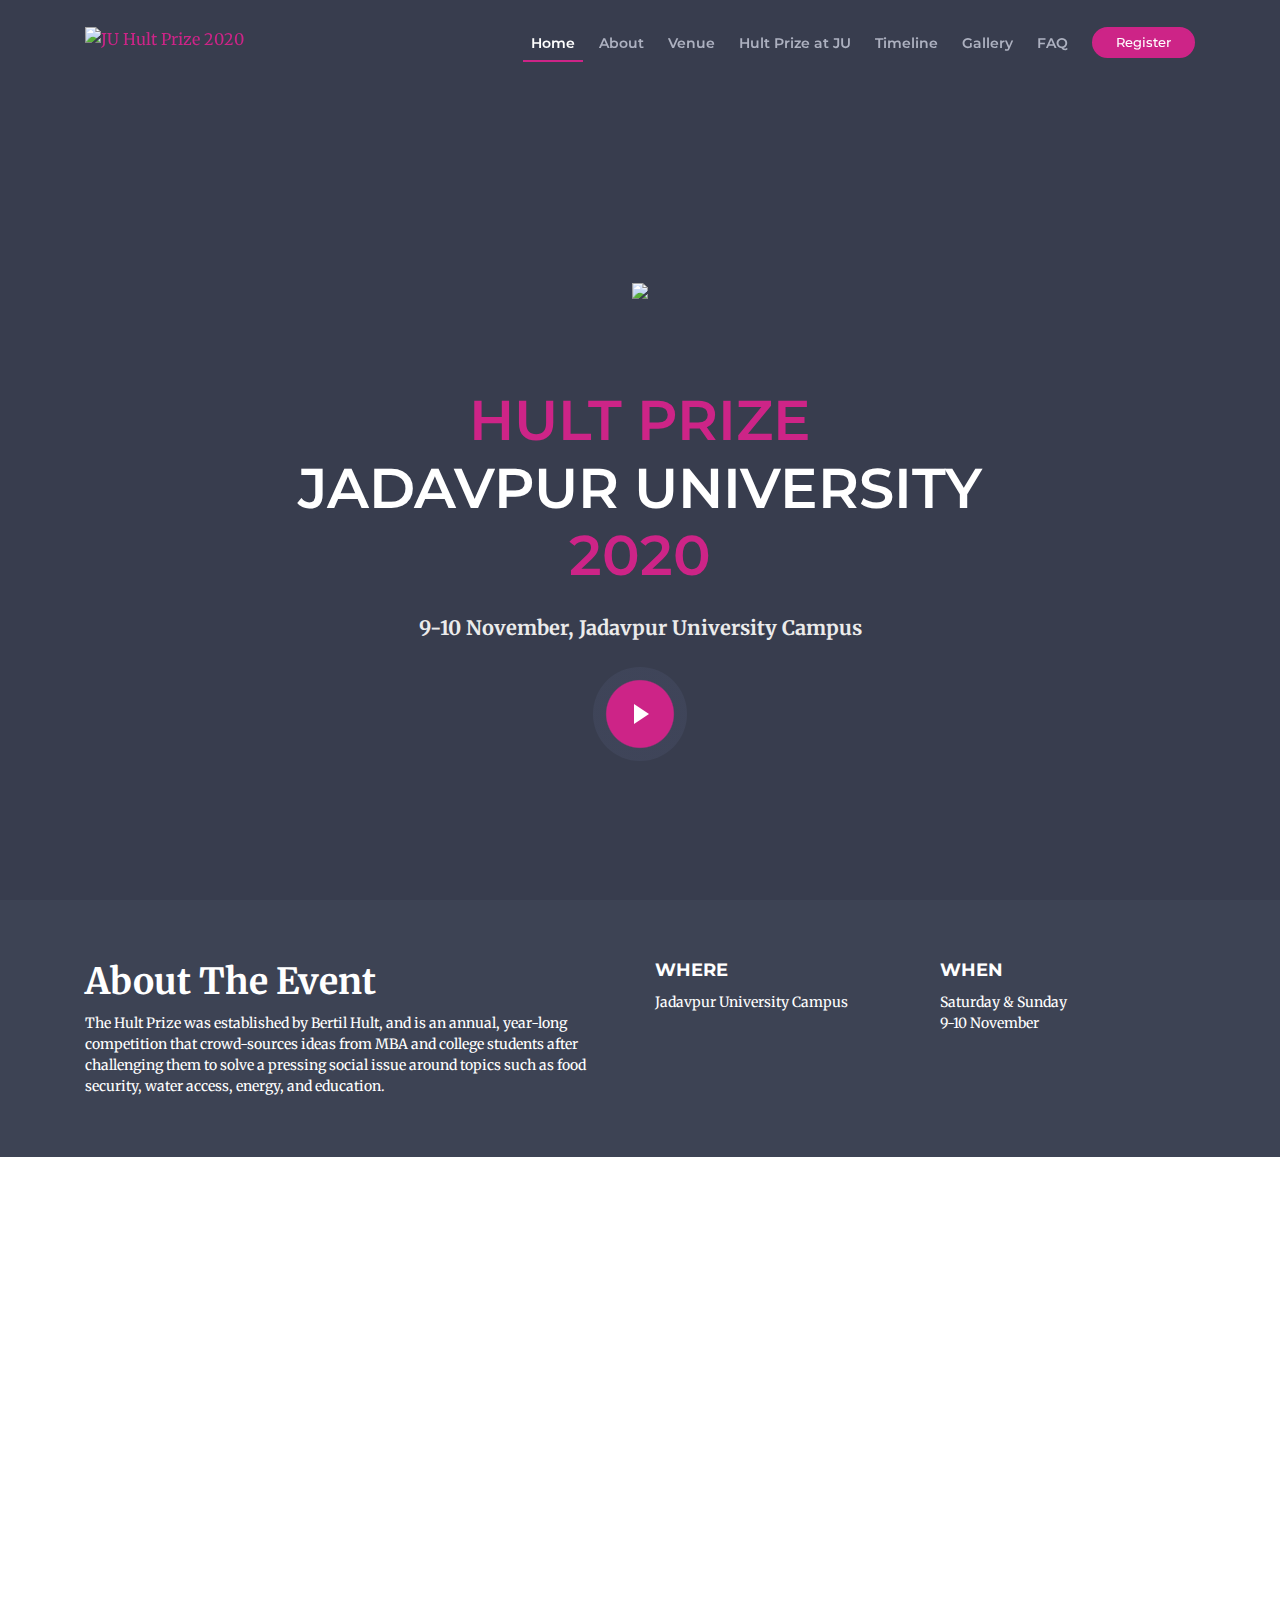
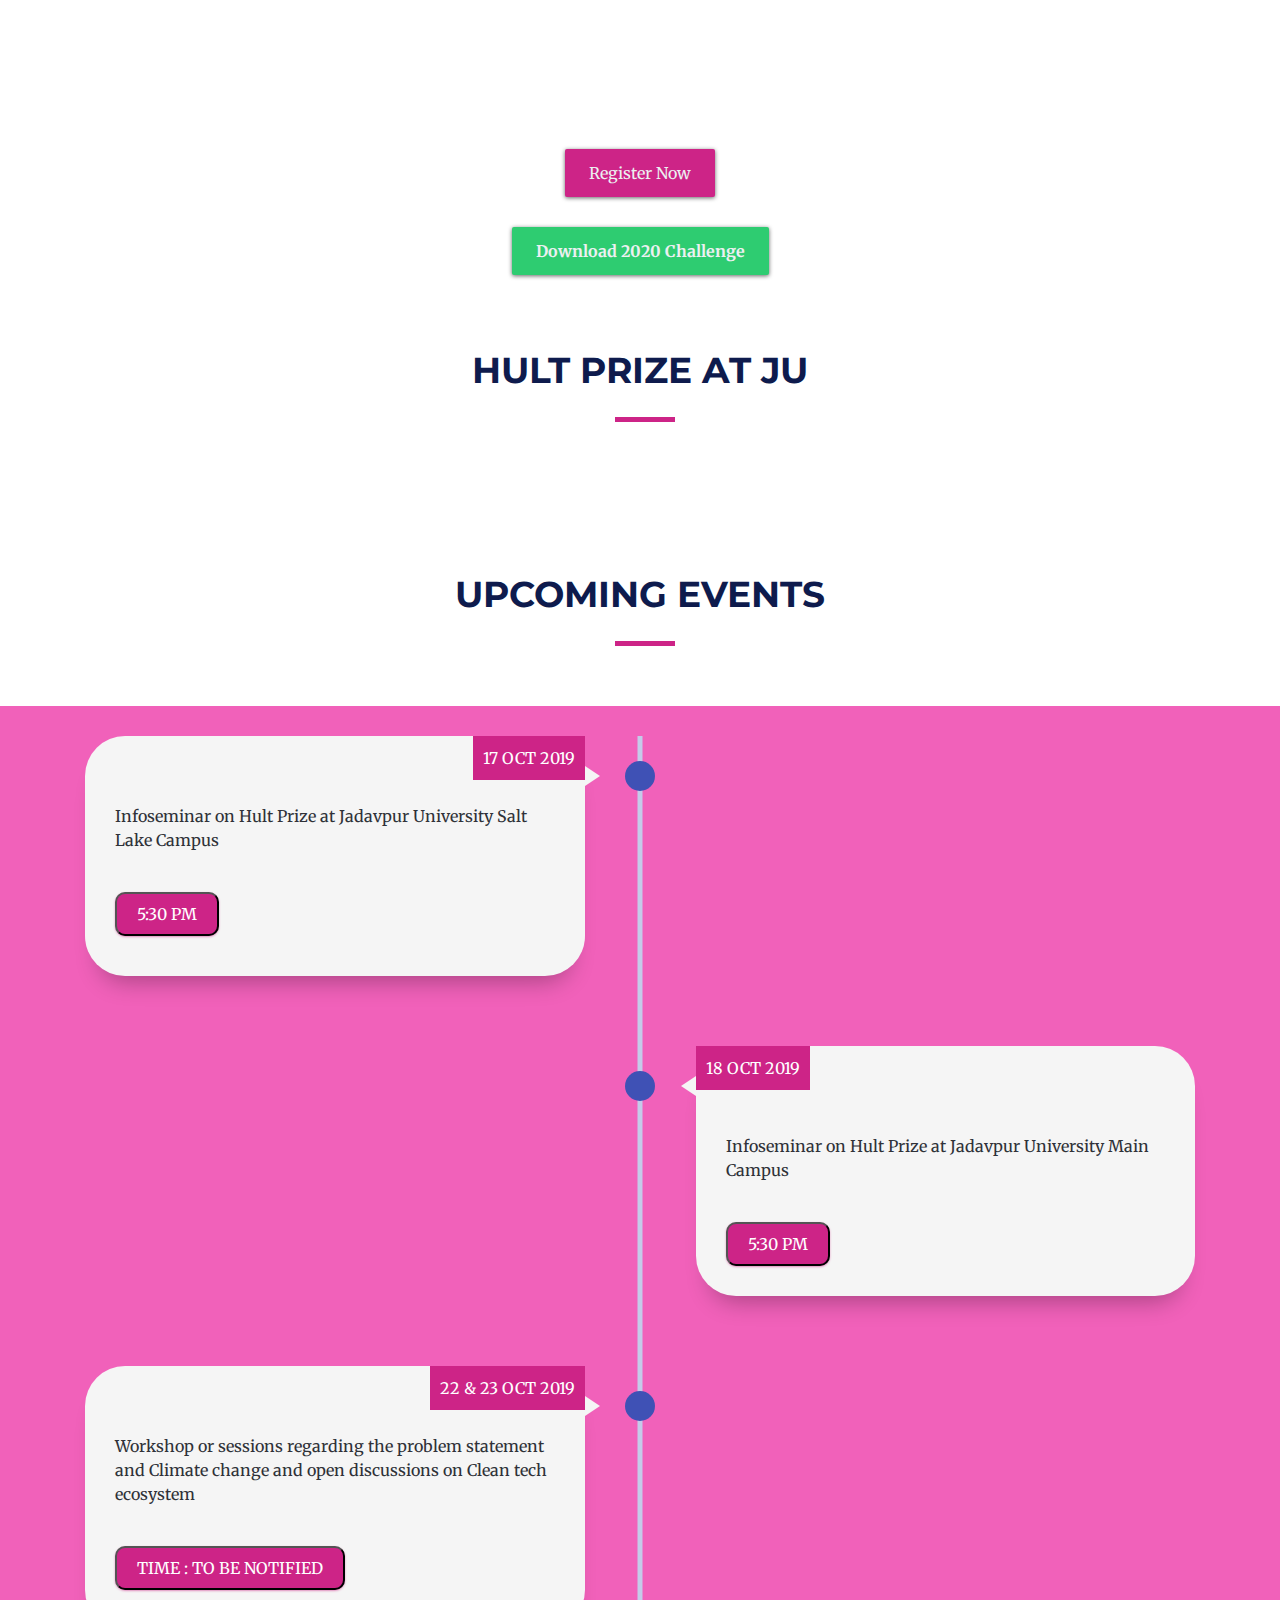
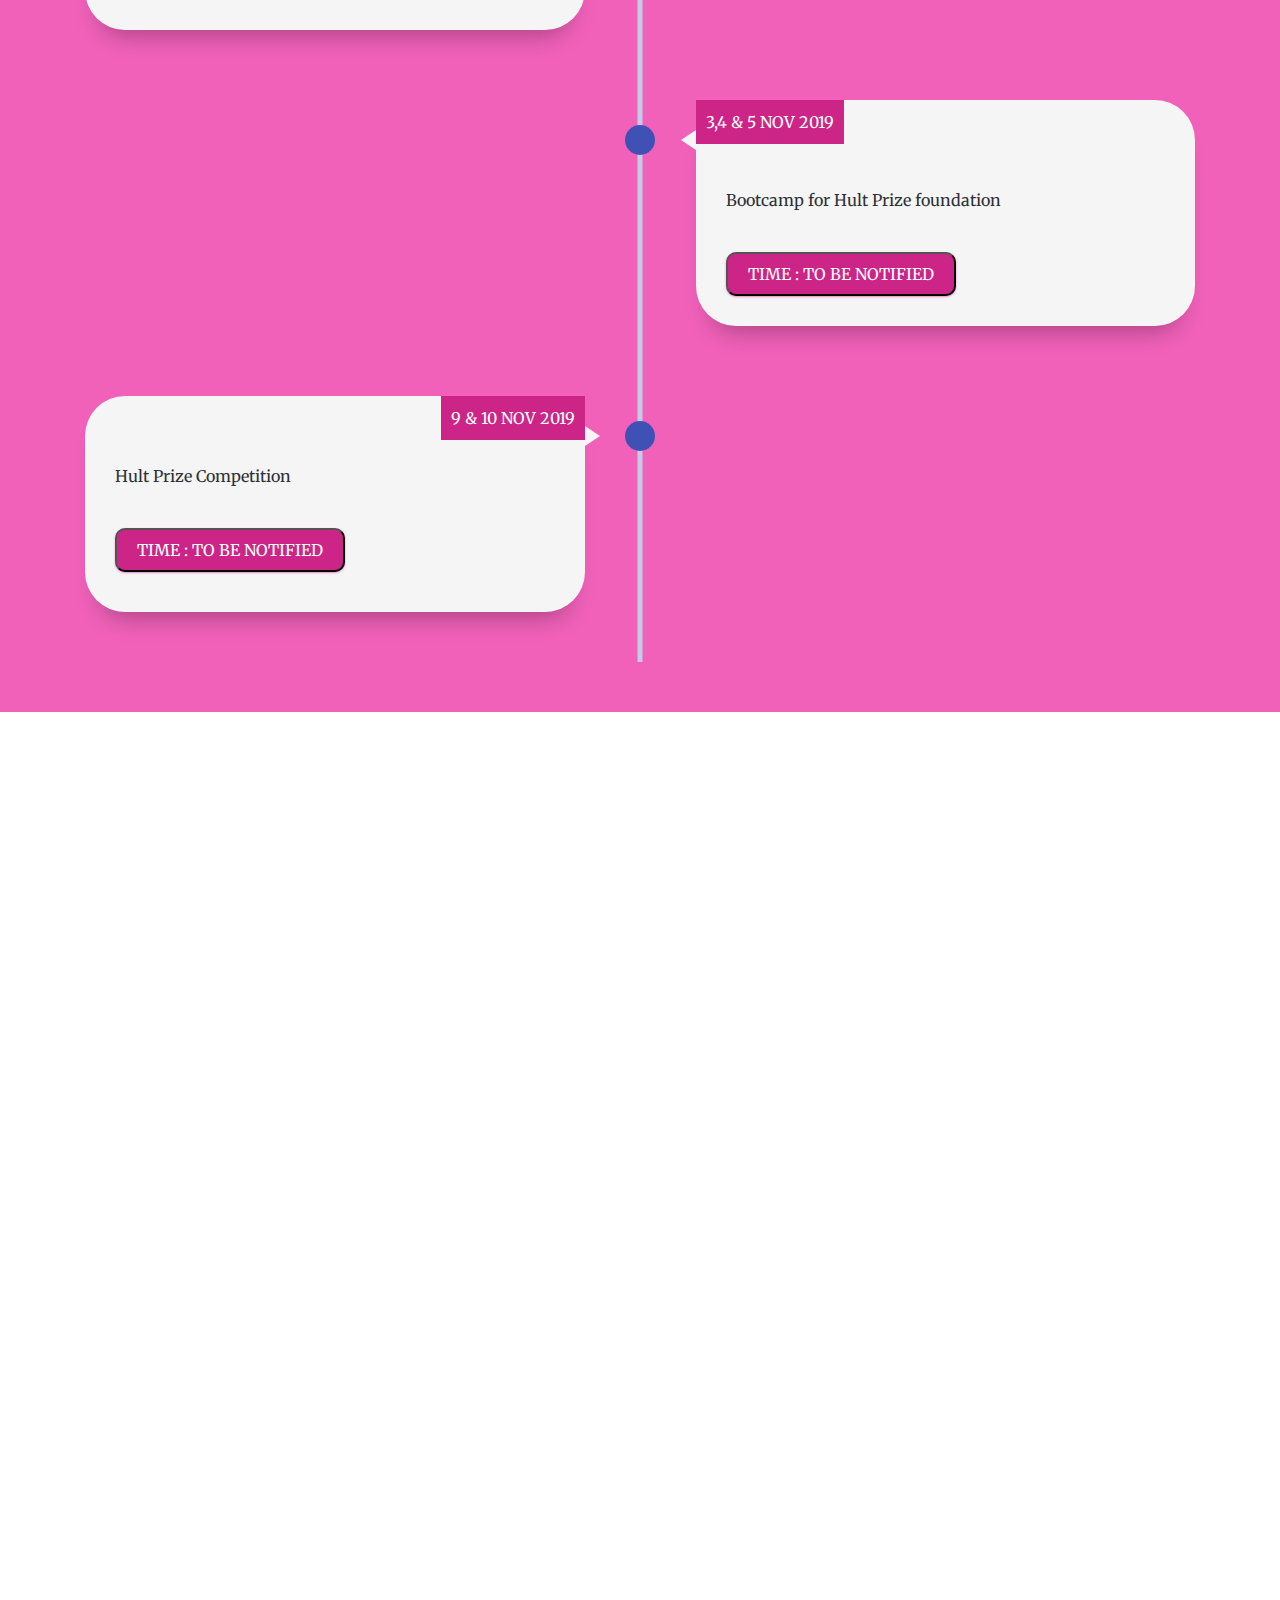
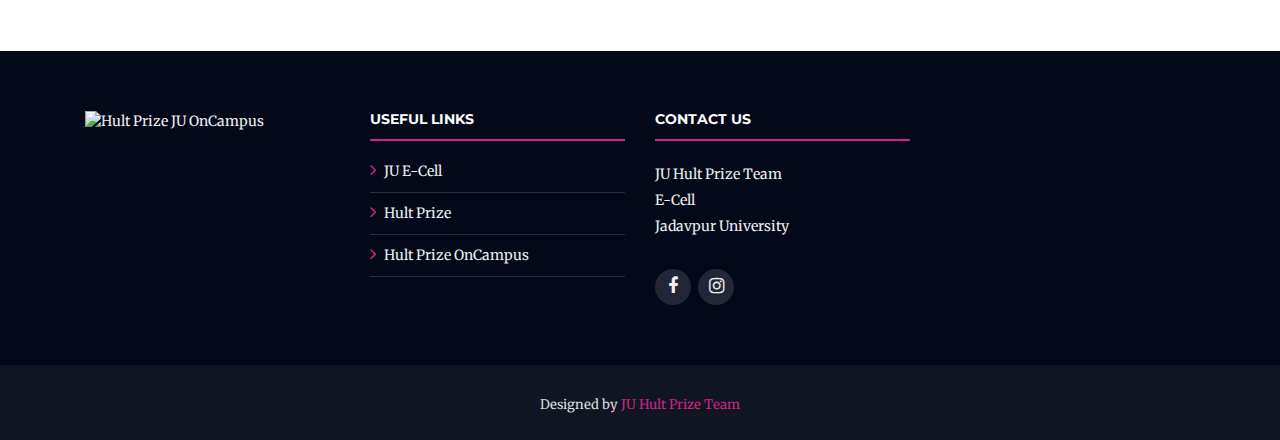
==== commit 48d8b1fa: "code updated" ====
--- a/index.html
+++ b/index.html
@@ -135,28 +135,23 @@
         </div>
 
       </div>
+
     </section>
-    <section id="subscribe">
-      <div class="container wow fadeInUp">
-        <div class="section-header">
-          <h2>The 2020 Challenge</h2>
-          <div class="col-auto">
-            <p><a class="abt-btn"
-                href="http://www.hultprize.org/wp-content/uploads/2019/10/Hult-Prize-2020-DraftChallenge_070919.pdf">Download
-                Challenge</a></p>
-          </div>
-        </div>
-
-
-        <div class="form-row justify-content-center">
-
-          <div class="col-auto">
-            <h2><a href="http://hultprizeat.com/jadavpur">REGISTER
-                NOW</a></h2>
-          </div>
-        </div>
-
-      </div>
+
+    <section>
+      <button id="registernow" class="btn red" type="button"><span>Register
+          Now</span></button>
+
+      <button id="dchallenge" class="subscribe btn" type="button"><span><strong>Download 2020
+            Challenge</strong></span></button>
+      <script type="text/javascript">
+        document.getElementById("registernow").onclick = function () {
+          location.href = "http://hultprizeat.com/jadavpur";
+        };
+        document.getElementById("dchallenge").onclick = function () {
+          location.href = "http://www.hultprize.org/wp-content/uploads/2019/10/Hult-Prize-2020-DraftChallenge_070919.pdf";
+        };
+      </script>
     </section>
 
 
--- a/css/style.css
+++ b/css/style.css
@@ -5,6 +5,87 @@
   License: https://bootstrapmade.com/license/
 */
 
+.btn {
+  position: relative;
+
+  display: block;
+  margin: 30px auto;
+  padding: 0;
+
+  overflow: hidden;
+
+  border-width: 0;
+  outline: none;
+  border-radius: 2px;
+  box-shadow: 0 1px 4px rgba(0, 0, 0, .6);
+  
+  background-color: #2ecc71;
+  color: #ecf0f1;
+  
+  transition: background-color .3s;
+}
+
+.btn:hover, .btn:focus {
+  background-color: #27ae60;
+}
+
+.btn > * {
+  position: relative;
+}
+
+.btn span {
+  display: block;
+  padding: 12px 24px;
+}
+
+.btn:before {
+  content: "";
+  
+  position: absolute;
+  top: 50%;
+  left: 50%;
+  
+  display: block;
+  width: 0;
+  padding-top: 0;
+    
+  border-radius: 100%;
+  
+  background-color: rgba(236, 240, 241, .3);
+  
+  -webkit-transform: translate(-50%, -50%);
+  -moz-transform: translate(-50%, -50%);
+  -ms-transform: translate(-50%, -50%);
+  -o-transform: translate(-50%, -50%);
+  transform: translate(-50%, -50%);
+}
+
+.btn:active:before {
+  width: 120%;
+  padding-top: 120%;
+  
+  transition: width .2s ease-out, padding-top .2s ease-out;
+}
+
+/* Styles, not important */
+*, *:before, *:after {
+  box-sizing: border-box;
+}
+.btn.orange {
+  background-color: #e67e22;
+}
+
+.btn.orange:hover, .btn.orange:focus {
+  background-color: #d35400;
+}
+
+.btn.red {
+  background-color: #cd2487;
+}
+
+.btn.red:hover, .btn.red:focus {
+  background-color: #c0392b;
+}
 
 
 .timeline {
@@ -168,7 +249,7 @@
 
 #subscribe {
   padding: 60px;
-  background: url(https://i.imgur.com/KDCCQAc.png) center center no-repeat;
+  background: #cd2487 center center no-repeat;
   background-size: cover;
   overflow: hidden;
   position: relative;
@@ -877,7 +958,7 @@
 --------------------------------------------------------------*/
 
 #about {
-  background: url("../img/about-bg.jpg");
+  background: url("img/ev2.jpg");
   background-size: cover;
   overflow: hidden;
   position: relative;
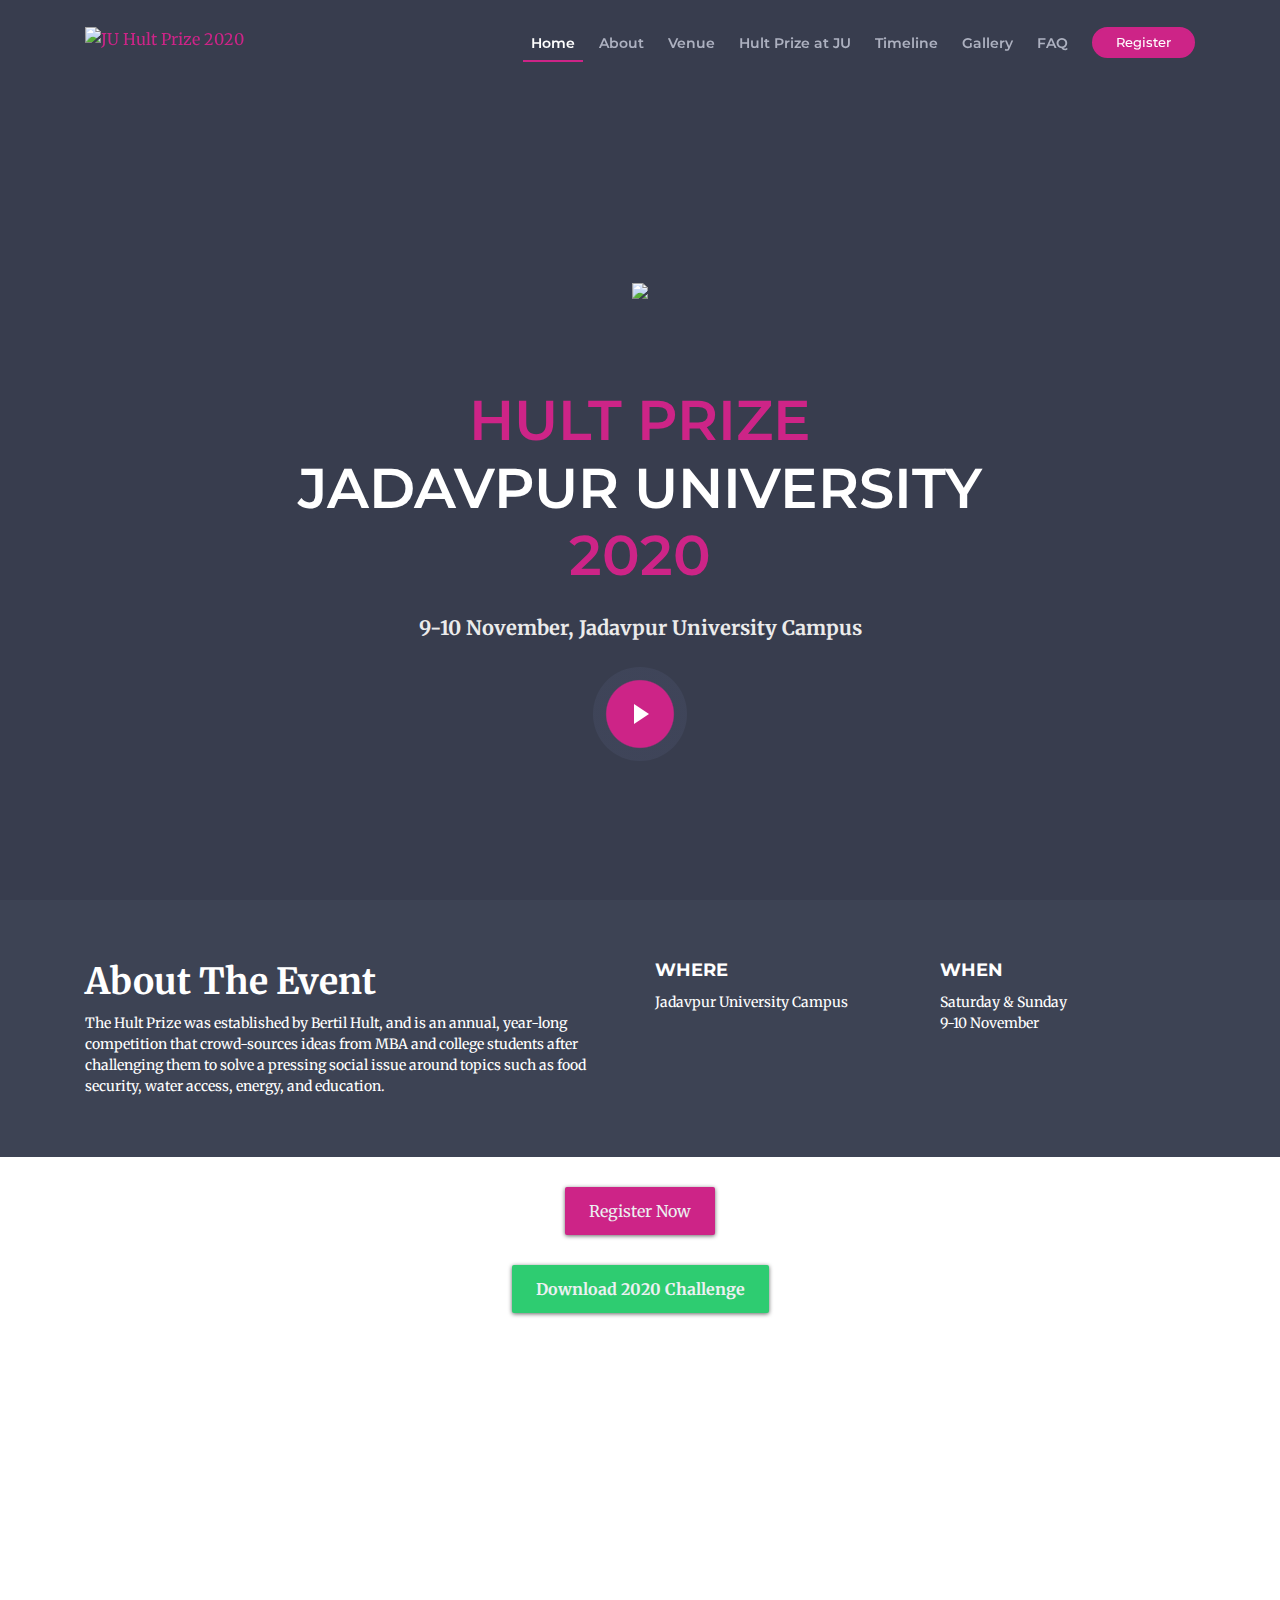
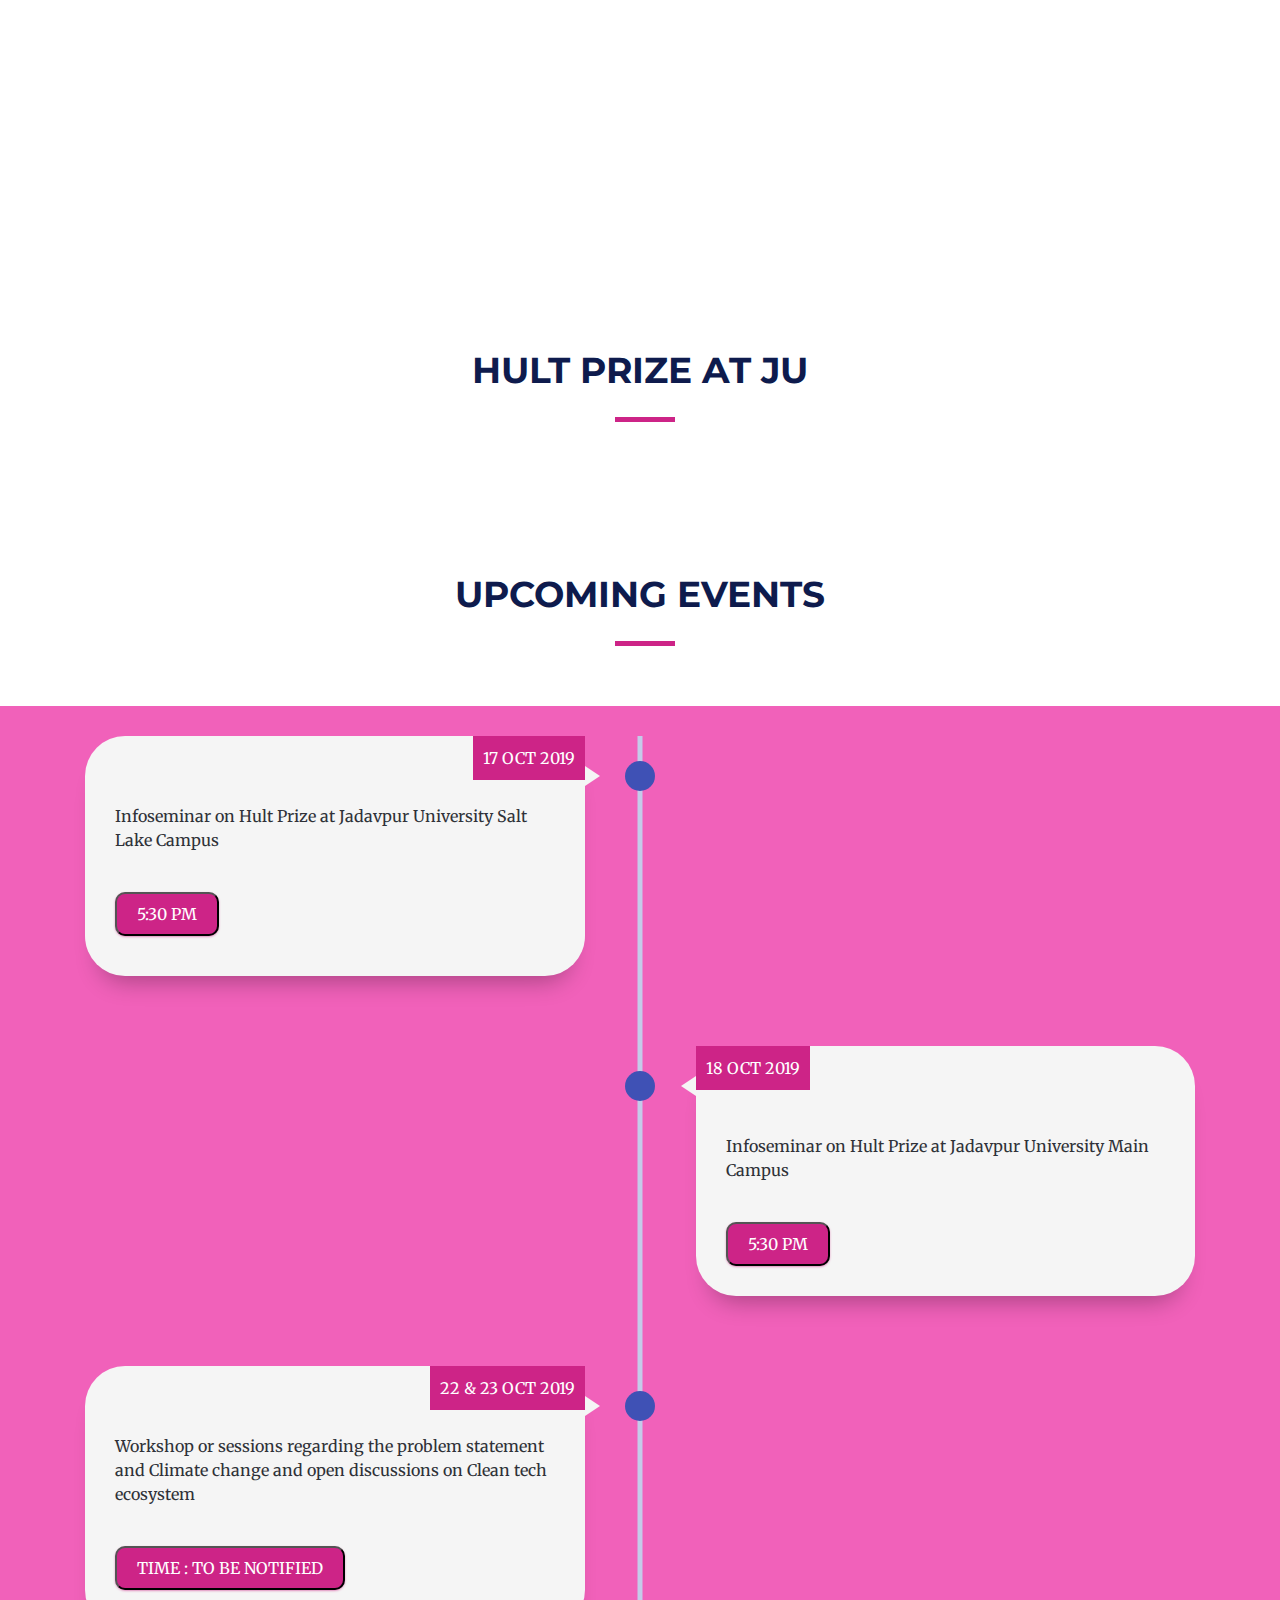
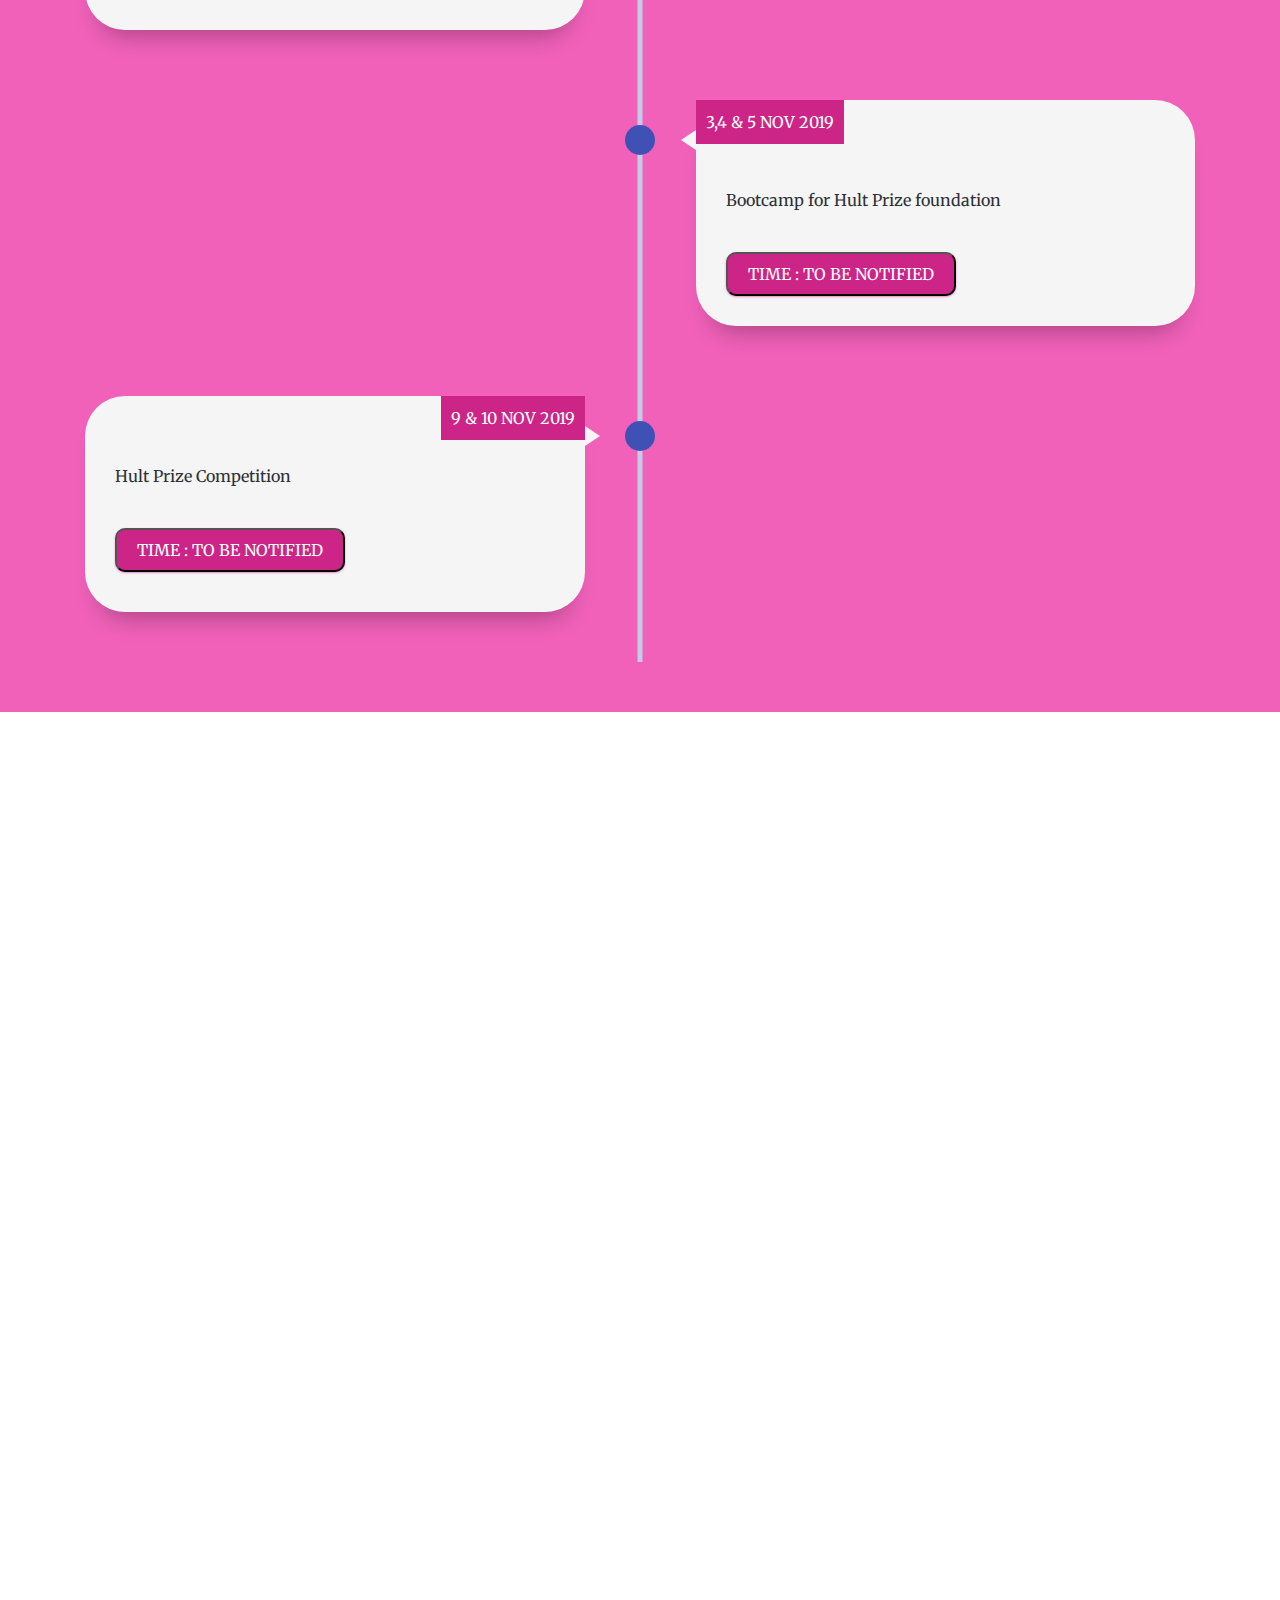
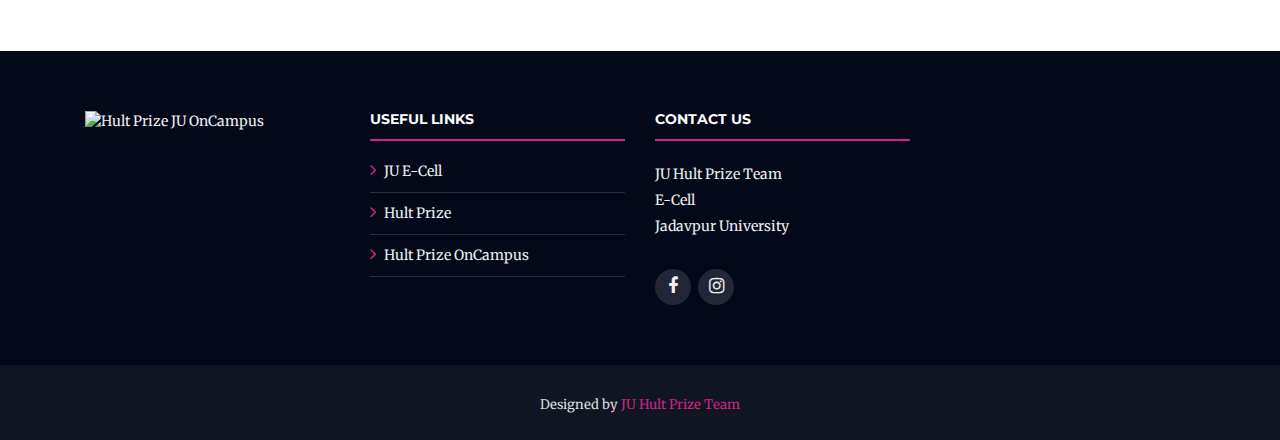
==== commit 8569b25e: "code updated" ====
--- a/index.html
+++ b/index.html
@@ -105,39 +105,6 @@
     </section>
 
 
-
-
-    <!--==========================
-      Venue Section
-    ============================-->
-    <section id="venue" class="wow fadeInUp">
-
-      <div class="container-fluid">
-
-        <div class="section-header">
-          <h3>Event Venue</h3>
-
-        </div>
-
-        <div class="row no-gutters">
-          <div class="col-lg-6 venue-map">
-            <iframe src="https://maps.google.com/maps?q=jadavpur%20university&t=&z=15&ie=UTF8&iwloc=&output=embed"
-              frameborder="0" style="border:0" allowfullscreen></iframe>
-          </div>
-
-          <div class="col-lg-6 venue-info">
-            <div class="row justify-content-center">
-              <div class="col-11 col-lg-8">
-                <h3>Jadavpur University Campus , Kolkata</h3>
-              </div>
-            </div>
-          </div>
-        </div>
-
-      </div>
-
-    </section>
-
     <section>
       <button id="registernow" class="btn red" type="button"><span>Register
           Now</span></button>
@@ -153,6 +120,39 @@
         };
       </script>
     </section>
+
+    <!--==========================
+      Venue Section
+    ============================-->
+    <section id="venue" class="wow fadeInUp">
+
+      <div class="container-fluid">
+
+        <div class="section-header">
+          <h3>Event Venue</h3>
+
+        </div>
+
+        <div class="row no-gutters">
+          <div class="col-lg-6 venue-map">
+            <iframe src="https://maps.google.com/maps?q=jadavpur%20university&t=&z=15&ie=UTF8&iwloc=&output=embed"
+              frameborder="0" style="border:0" allowfullscreen></iframe>
+          </div>
+
+          <div class="col-lg-6 venue-info">
+            <div class="row justify-content-center">
+              <div class="col-11 col-lg-8">
+                <h3>Jadavpur University Campus , Kolkata</h3>
+              </div>
+            </div>
+          </div>
+        </div>
+
+      </div>
+
+    </section>
+
+
 
 
     <section id="hultatju">
